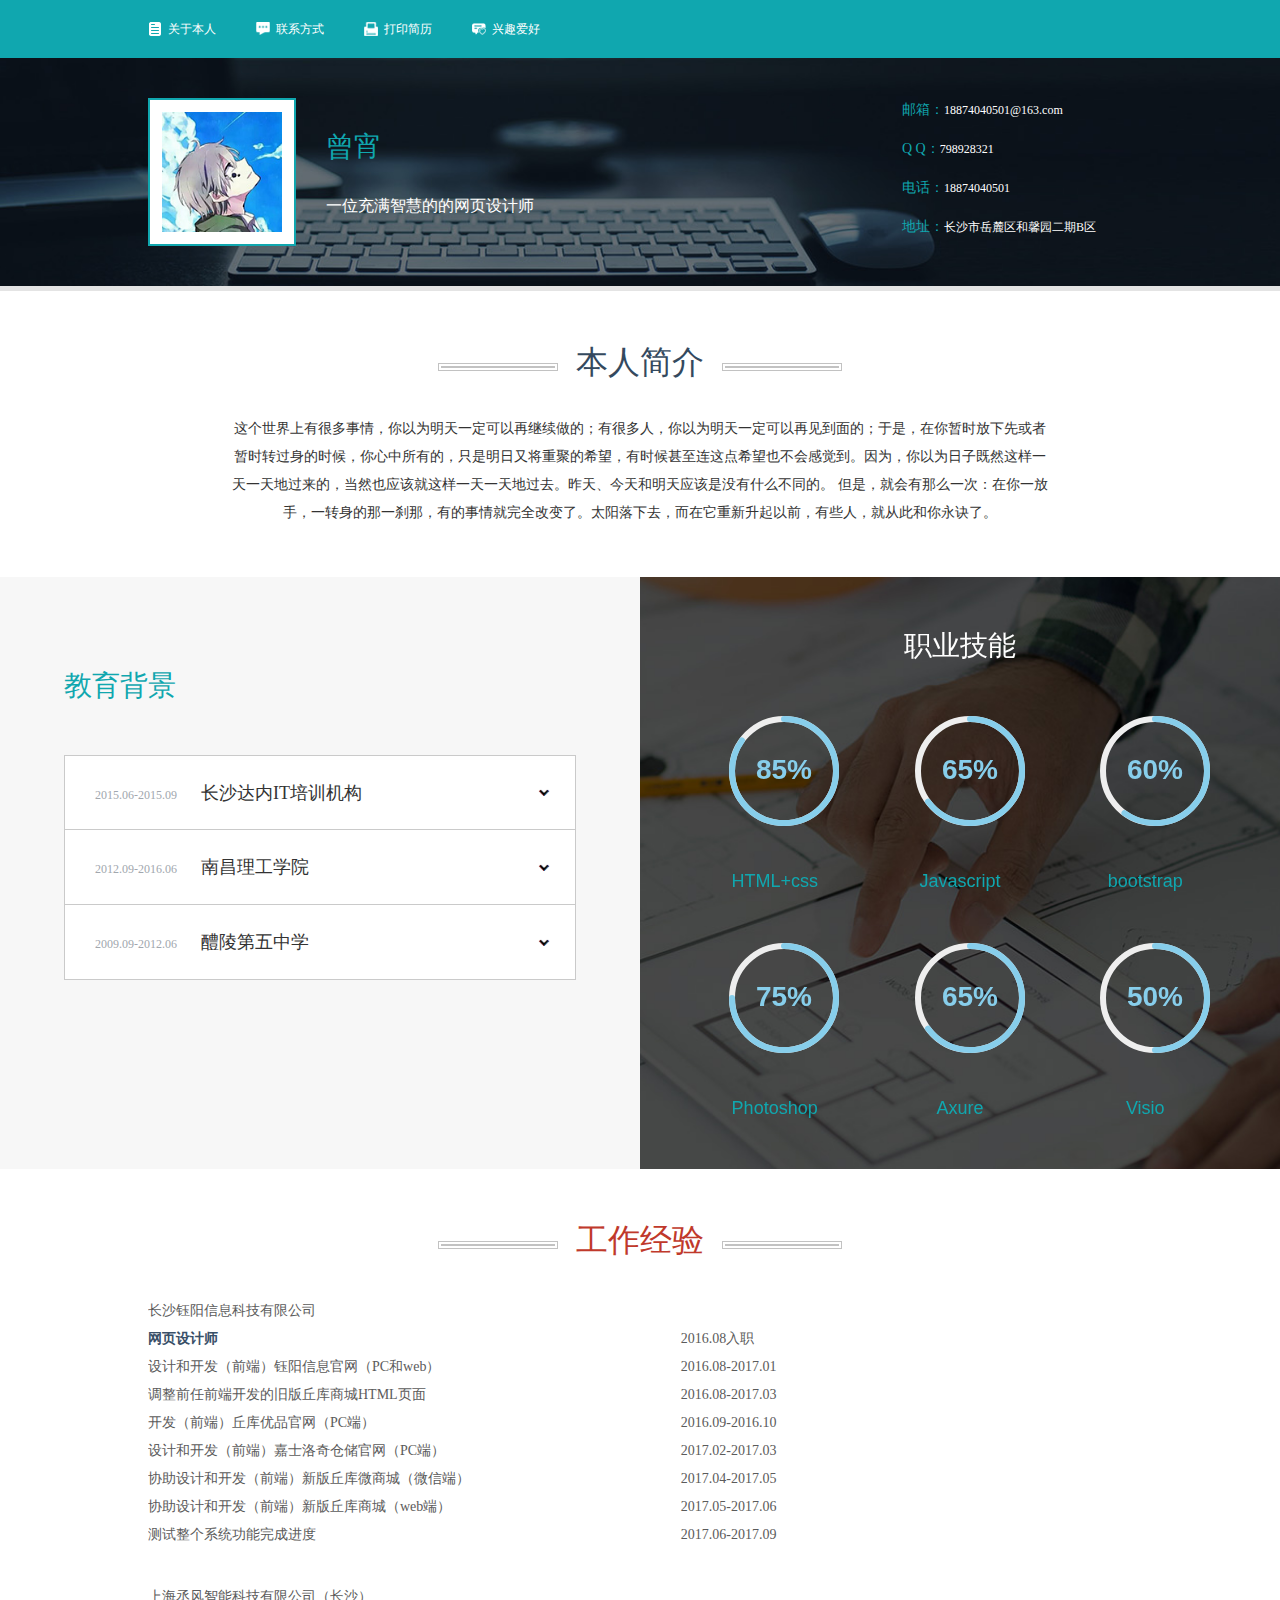
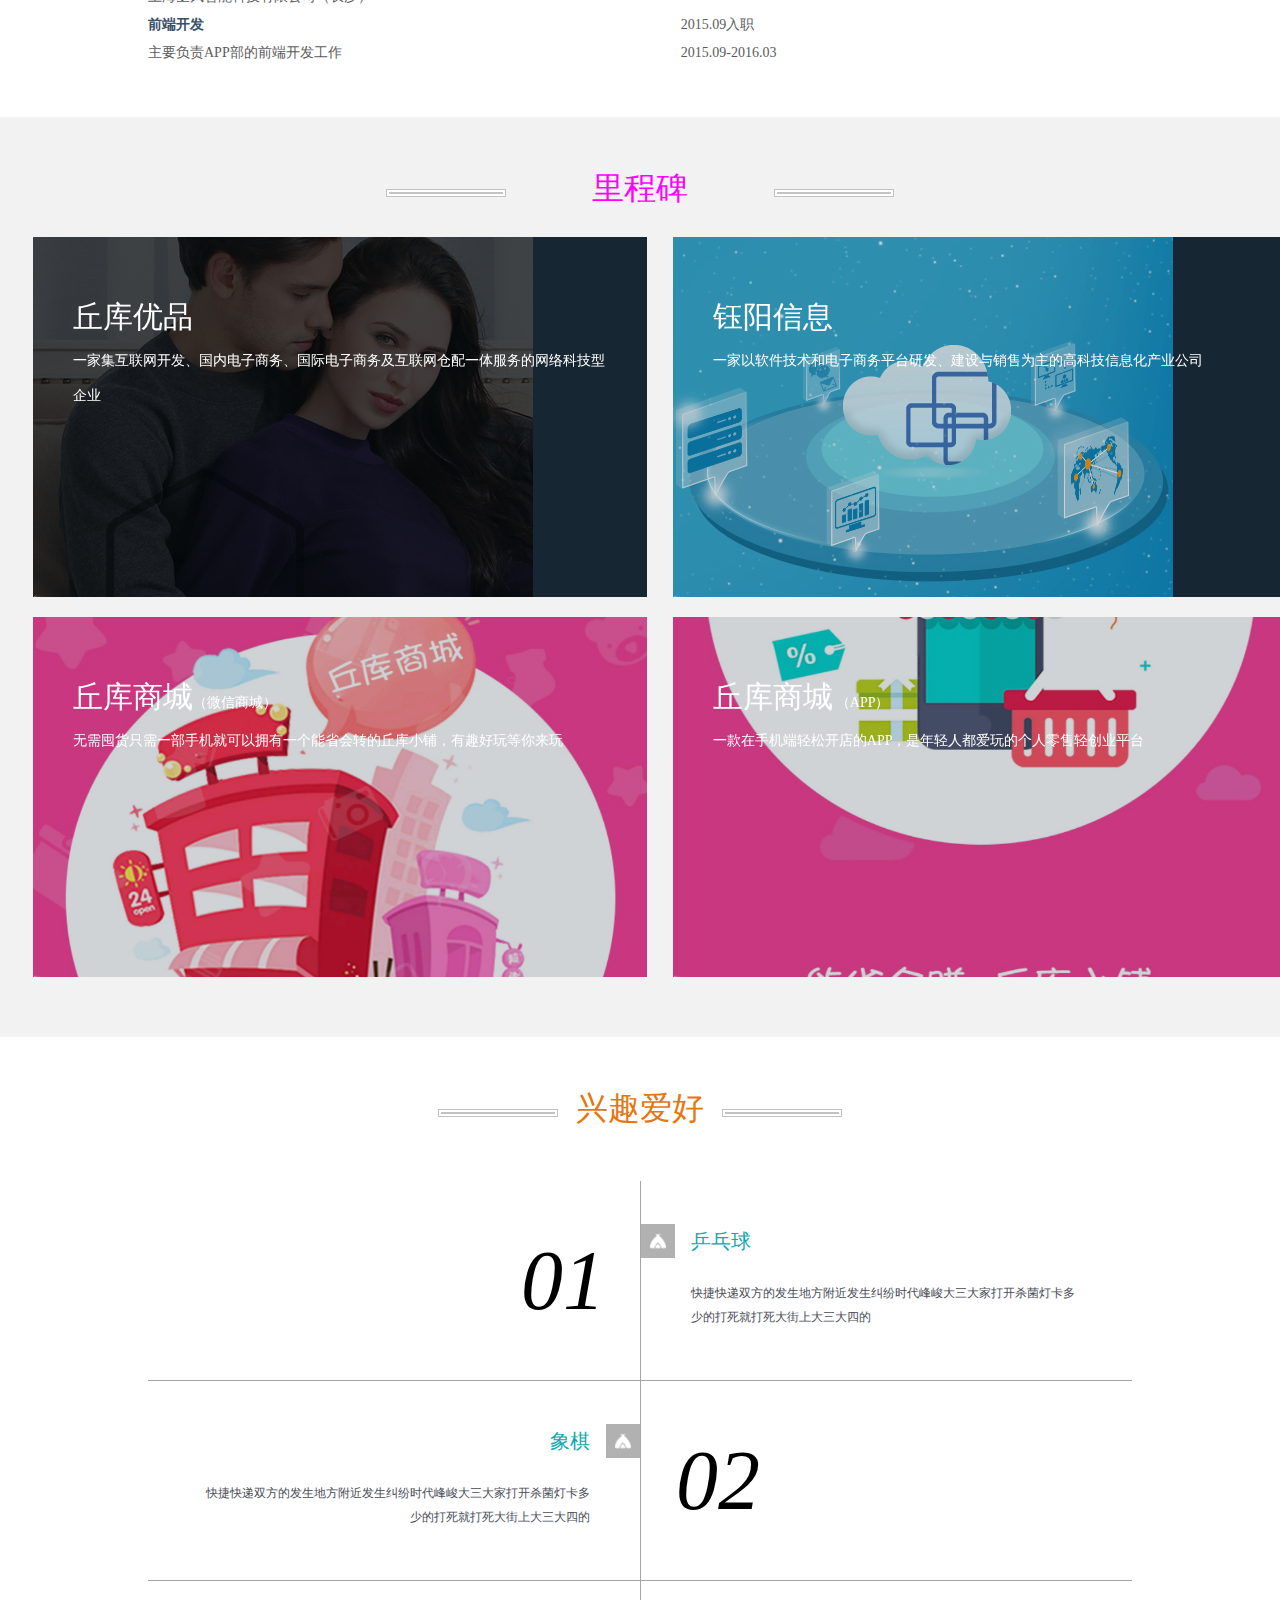
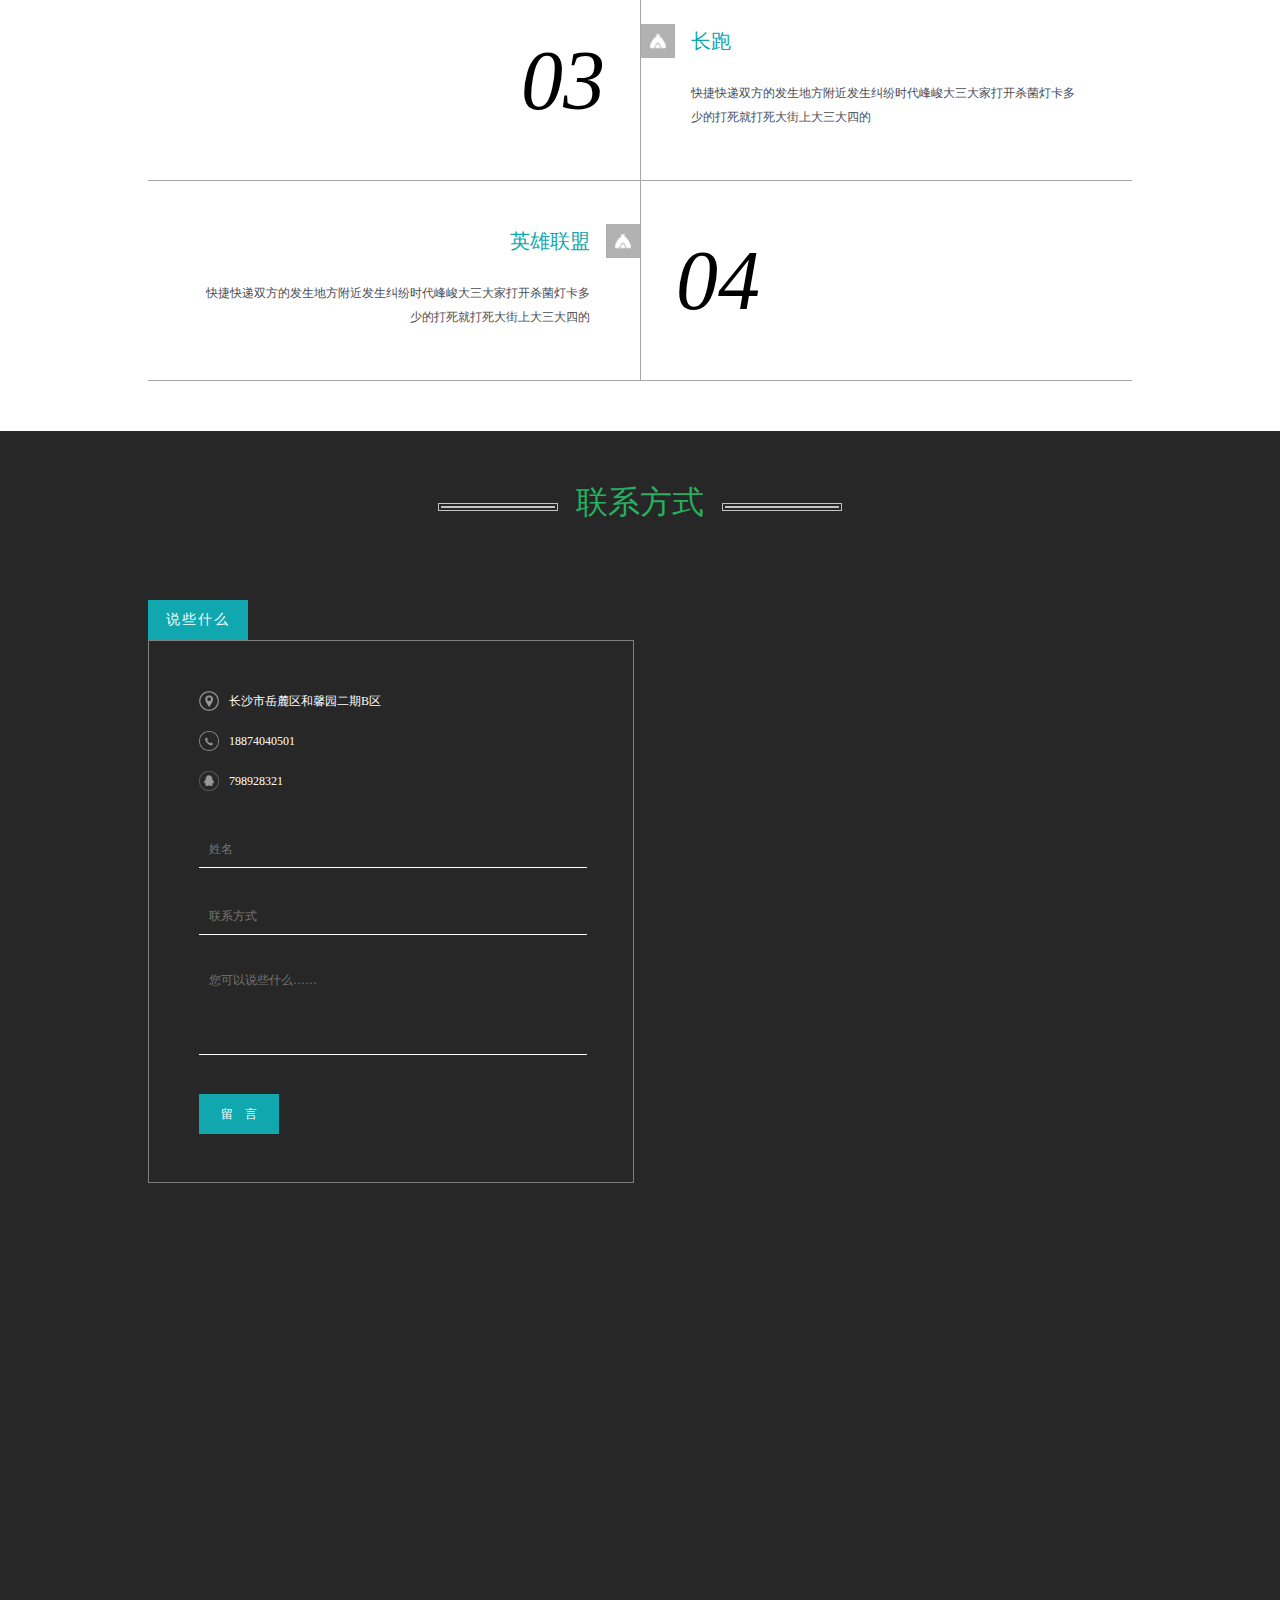
==== 简历/index.html @ 29ff4566 "调整自适应" ====
<!DOCTYPE html>
<html>
<head>
<title>个人简历-曾宵</title>
<!-- for-mobile-apps -->
<meta name="viewport" content="width=device-width, initial-scale=1">
<meta http-equiv="Content-Type" content="text/html; charset=utf-8" />
<link href="css/style.css" rel="stylesheet" type="text/css" media="all" />
<link href="font/iconfont.css" rel="stylesheet" type="text/css" media="all" />
</head>

<body>
<!--顶部开始-->
<div class="index_head">
    <div class="index_headiv">
        <ul>
            <a href="#about_us"><li>关于本人</li></a>
            <a href="#contact"><li>联系方式</li></a>
            <a><li>打印简历</li></a>
            <a href="#favorite"><li>兴趣爱好</li></a>
            <div style="clear:both;"></div>
        </ul>
    </div>
</div>
<div class="index_banner">
    <div class="banner_content">
        <div class="banner_left">
            <img src="images/index_head.jpg">
            <div class="banner_left_name">
                <h6>曾宵</h6>
                <p>一位充满智慧的的网页设计师</p>
            </div>
        </div>
        <div class="banner_right">
            <p>邮箱：<span>18874040501@163.com</span></p>
            <p>Q&nbsp;Q：<span>798928321</span></p>
            <p>电话：<span>18874040501</span></p>
            <p>地址：<span>长沙市岳麓区和馨园二期B区</span></p>
        </div>
        <div style="clear:both;"></div>
        
    </div>
</div>
<!--顶部结束-->

<!--简介开始-->
<div id="about_us" class="about_us">
    <div class="about_us_content">
        <h5 class="head_decorate cl_black">本人简介</h5>
        <p>这个世界上有很多事情，你以为明天一定可以再继续做的；有很多人，你以为明天一定可以再见到面的；于是，在你暂时放下先或者暂时转过身的时候，你心中所有的，只是明日又将重聚的希望，有时候甚至连这点希望也不会感觉到。因为，你以为日子既然这样一天一天地过来的，当然也应该就这样一天一天地过去。昨天、今天和明天应该是没有什么不同的。 但是，就会有那么一次：在你一放手，一转身的那一刹那，有的事情就完全改变了。太阳落下去，而在它重新升起以前，有些人，就从此和你永诀了。</p>
    </div>
</div>
<!--简介结束-->

<!--教育开始-->
<div id="education" class="education">
    <div class="education_content">
        <div class="education_left">
            <h6 class="cl_blue">教育背景</h6>
            <div class="education_left_content">
                <ul>
                    <li>
                        <span class="bg_white">
                            <strong>2015.06-2015.09</strong>
                            <em>长沙达内IT培训机构</em>
                        </span>
                    </li>
                    <li>
                        <span class="bg_white">
                            <strong>2012.09-2016.06</strong>
                            <em>南昌理工学院</em>
                        </span>
                    </li>
                    <li>
                        <span class="bg_white">
                            <strong>2009.09-2012.06</strong>
                            <em>醴陵第五中学</em>
                        </span>
                    </li>
                </ul>
            </div>
        </div>
        <div class="education_right">
            <div class="education_right_content">
                <h6>职业技能</h6>
                <ul>
                    <li>
                        <div class="prg-cont rad-prg" id="skill1"></div>
                        <p>HTML+css</p>
                    </li>
                    <li>
                        <div class="prg-cont rad-prg" id="skill2"></div>
                        <p>Javascript</p>
                    </li>
                    <li>
                        <div class="prg-cont rad-prg" id="skill3"></div>
                        <p>bootstrap</p>
                    </li>
                    <li>
                        <div class="prg-cont rad-prg" id="skill4"></div>
                        <p>Photoshop</p>
                    </li>
                    <li>
                        <div class="prg-cont rad-prg" id="skill5"></div>
                        <p>Axure</p>
                    </li>
                    <li>
                        <div class="prg-cont rad-prg" id="skill6"></div>
                        <p>Visio</p>
                    </li>
                </ul>
            </div>
        </div>
        <div style="clear:both";></div>
    </div>
</div>
<!--教育结束-->

<!--经验开始-->
<div id="experience" class="experience">
    <div class="experience_content">
        <h5 class="head_decorate cl_red">工作经验</h5>
        <div class="firm_experience">
            <h6>长沙钰阳信息科技有限公司</h6>
            <div class="experience_substance">
                <p class="position_style">网页设计师</p>
                <span>2016.08入职</span>
                <p>设计和开发（前端）钰阳信息官网（PC和web）</p>
                <span>2016.08-2017.01</span>
                <p>调整前任前端开发的旧版丘库商城HTML页面</p>
                <span>2016.08-2017.03</span>
                <p>开发（前端）丘库优品官网（PC端）</p>
                <span>2016.09-2016.10</span>
                <p>设计和开发（前端）嘉士洛奇仓储官网（PC端）</p>
                <span>2017.02-2017.03</span>
                <p>协助设计和开发（前端）新版丘库微商城（微信端）</p>
                <span>2017.04-2017.05</span>
                <p>协助设计和开发（前端）新版丘库商城（web端）</p>
                <span>2017.05-2017.06</span>
                <p>测试整个系统功能完成进度</p>
                <span>2017.06-2017.09</span>
            </div>
            <div style="clear:both;"></div>
        </div>
        <div style="clear:both";></div>
        <div class="firm_experience">
            <h6>上海丞风智能科技有限公司（长沙）</h6>
            <div class="experience_substance">
                <p class="position_style">前端开发</p>
                <span>2015.09入职</span>
                <p>主要负责APP部的前端开发工作</p>
                <span>2015.09-2016.03</span>
            </div>
            <div style="clear:both;"></div>
        </div>
    </div>
</div>
<!--经验结束-->

<!--里程碑开始-->
<div id="milestone" class="milestone">
    <div class="milestone_content">
        <h5 class="head_decorate cl_pink">里程碑</h5>
        <!--<ul>
            <li>
                <img src="images/milestone1.png">
                <p>丘库优品</p>
            </li>
            <li>
                <img src="images/milestone2.png">
                <p>钰阳信息</p>
            </li>
            <li>
                <img src="images/milestone3.png">
                <p>丘库微商城</p>
            </li>
            <li>
                <img src="images/milestone4.png">
                <p>丘库商城（APP）</p>
            </li>
            <div style="clear:both;"></div>
        </ul>-->
        <div class="grid">
            <figure class="effect-winston">
                <img src="images/milestone1.jpg" alt="img01"/>
                <figcaption>
                    <h2>丘库优品<br><span>一家集互联网开发、国内电子商务、国际电子商务及互联网仓配一体服务的网络科技型企业</span></h2>
                    <p>
                        <a href="http://www.qiucoo.cn"><i class="iconfonta icon-chakan"></i></a>
                        <a style="color: rgb(0, 0, 0);" class="fav"><i class="iconfonta icon-shoucang-copy"></i></a>
                        <a href="#contact"><i class="iconfonta icon-weibiaoti"></i></a>
                    </p>
                </figcaption>			
            </figure>
            <figure class="effect-winston">
                <img src="images/milestone2.jpg" alt="img02"/>
                <figcaption>
                    <h2>钰阳信息<br><span>一家以软件技术和电子商务平台研发、建设与销售为主的高科技信息化产业公司</span></h2>
                    <p>
                        <a href="http://www.yy-info.com"><i class="iconfonta icon-chakan"></i></a>
                        <a style="color: rgb(0, 0, 0);" class="fav"><i class="iconfonta icon-shoucang-copy"></i></a>
                        <a href="#contact"><i class="iconfonta icon-weibiaoti"></i></a>
                    </p>
                </figcaption>			
            </figure>
            <figure class="effect-winston">
                <img src="images/milestone3.jpg" alt="img03"/>
                <figcaption>
                    <h2>丘库商城<span>（微信商城）</span><br><span>无需囤货只需一部手机就可以拥有一个能省会转的丘库小铺，有趣好玩等你来玩</span></h2>
                    <p>
                        <a><i  id="cover_wsc_btn" class=" iconfonta icon-chakan"></i></a>
                        <a style="color: rgb(0, 0, 0);" class="fav"><i class="iconfonta icon-shoucang-copy"></i></a>
                        <a href="#contact"><i class="iconfonta icon-weibiaoti"></i></a>
                    </p>
                </figcaption>			
            </figure>
            <figure class="effect-winston">
                <img src="images/milestone4.jpg" alt="img04"/>
                <figcaption>
                    <h2>丘库商城 <span>（APP）</span><br><span>一款在手机端轻松开店的app，是年轻人都爱玩的个人零售轻创业平台</span></h2>
                    <p>
                        <a><i id="cover_app_btn" class="iconfonta icon-chakan"></i></a>
                        <a style="color: rgb(0, 0, 0);" class="fav"><i class="iconfonta icon-shoucang-copy"></i></a>
                        <a href="#contact"><i class="iconfonta icon-weibiaoti"></i></a>
                    </p>
                </figcaption>			
            </figure>
        </div>
    </div>
</div>
<!--里程碑结束-->

<!--微信商城开始-->
<div id="cover_wsc" class="cover">
    <div class="cover_content">
        <img class="app_downloadimg" src="images/app_downloadimg.png">
        <div class="app_downloadSlogan">
            <img src="images/app_downloadSlogan.png">
            <img src="images/wsc.png">
        </div>
    </div>
    <div class="close_cover">
        <i class="iconfonte icon-guanbi"></i>
    </div>
</div>
<!--微信商城结束-->

<!--APP开始-->
<div id="cover_app" class="cover">
    <div class="cover_content">
        <img class="app_downloadimg" src="images/app_downloadimg.png">
        <div class="app_downloadSlogan">
            <img src="images/app_downloadSlogan.png">
            <img src="images/APP_download.png">
        </div>
    </div>
    <div class="close_cover">
        <i class="iconfonte icon-guanbi"></i>
    </div>
</div>
<!--APP结束-->

<!--兴趣爱好开始-->
<div id="favorite" class="favorite">
    <div class="favorite_content">
        <h5 class="head_decorate cl_orange">兴趣爱好</h5>
        <ul>
            <li>
                <h6 class="textr">01</h6>
            </li>
            <li>
                <div class="pdl bgl"><span>乒乓球</span></div>
                <p class="mgl">快捷快递双方的发生地方附近发生纠纷时代峰峻大三大家打开杀菌灯卡多少的打死就打死大街上大三大四的</p>
            </li>
            <li>
                <div class="pdr bgr"><span>象棋</span></div>
                <p class="mgr">快捷快递双方的发生地方附近发生纠纷时代峰峻大三大家打开杀菌灯卡多少的打死就打死大街上大三大四的</p>
            </li>
            <li>
                <h6 class="textl">02</h6>
            </li>
            <li>
                <h6 class="textr">03</h6>
            </li>
            <li>
                <div class="pdl bgl"><span>长跑</span></div>
                <p class="mgl">快捷快递双方的发生地方附近发生纠纷时代峰峻大三大家打开杀菌灯卡多少的打死就打死大街上大三大四的</p>
            </li>
            <li>
                <div class="pdr bgr"><span>英雄联盟</span></div>
                <p class="mgr">快捷快递双方的发生地方附近发生纠纷时代峰峻大三大家打开杀菌灯卡多少的打死就打死大街上大三大四的</p>
            </li>
            <li>
                <h6 class="textl">04</h6>
            </li>
            <div style="clear:both;"></div>
        </ul>
    </div>
</div>
<!--兴趣爱好结束-->

<!--联系方式开始-->
<div id="contact" class="contact">
    <div class="contact_content">
        <h5 class="head_decorata cl_green">联系方式</h5>
        <ul>
            <li>
                <span>说些什么</span>
                <div class="contact_frame">
                    <dl>
                        <dd>长沙市岳麓区和馨园二期B区</dd>
                        <dd>18874040501</dd>
                        <dd>798928321</dd>
                    </dl>
                    <input id="name" type="text" placeholder="姓名"/>
                    <input id="contact_way" type="text" placeholder="联系方式"/>
                    <textarea id="say_content" type="text" placeholder="您可以说些什么……" ></textarea>
                    <strong id="departure">留&#12288;言</strong>
                </div>
            </li>
            <li>
                <!--<img src="images/map.jpg">-->
                <iframe width='540' height='583' frameborder='0' scrolling='no' marginheight='0' marginwidth='0' src='http://f.amap.com/5Jrw1_04E3JZh'></iframe>
            </li>
            <div style="clear:both";></div>
        </ul>
    </div>
</div>
<!--联系方式结束-->

<!--未开发开始-->
<div id="sorry">
    <div>
        <img src="images/sorry.png">
        <p>很抱歉，该功能暂未开发</p>
    </div>
</div>
<!--未开发结束-->

<div id="bank_top" class="bank_top">
    <ul>
        <a href="#about_us"><li>Abo</li></a>
        <a href="#education"><li>Edu</li></a>
        <a href="#experience"><li>Exp</li></a>
        <a href="#milestone"><li>Mil</li></a>
        <a href="#favorite"><li>fav</li></a>
        <a href="#contact"><li>Con</li></a>
    </ul>
</div>
<script type="text/javascript" src="js/jquery-1.11.3.min.js"></script>
<script type="text/javascript" src="js/radialIndicator.min.js"></script>
<script type="text/javascript" src="js/jQuery.print.min.js"></script>
<script type="text/javascript" src="js/skill.js"></script>
<script type="text/javascript" src="js/index.js"></script>
</body>
</html>
---- 简历/css/style.css ----
@charset "utf-8";

/* CSS Document */

* {
    margin: 0;
    padding: 0;
    box-sizing: border-box;
    -moz-box-sizing: border-box;
    /* Firefox */
    -webkit-box-sizing: border-box;
    /* Safari */
    -webkit-tap-highlight-color: transparent;
    outline: 0;
}

::-webkit-scrollbar{
	display:none;
	}

a {
    text-decoration: none;
    color: #000;
    outline: none;
}

a:hover {
    text-decoration: none !important
}

li {
    list-style: none
}

img {
    border: none;
}

html,
body,
button {
    font-family: "微软雅黑" !important;
}

.clear {
    zoom: 1;
}

.clear:after {
    content: "";
    display: block;
    clear: both;
}

.fl {
    float: left
}

.fr {
    float: right
}

strong {
    font-weight: normal !important;
}

em {
    font-style: normal
}

i {
    font-style: normal
}

input[type=button],
input[type=submit],
input[type=file],
button {
    cursor: pointer;
    -webkit-appearance: none;
}

input::-ms-close {
    display: none;
}

input:valid+.close {
    display: inline;
}

h1,
h2,
h3,
h4,
h5,
h6 {
    font-weight: normal;
}


/*清除ie的默认选择框样式清除，隐藏下拉箭头*/

select::-ms-expand {
    display: none;
}

.ztsize_a{
    font-size: 12px;
}
.ztsize_b{
    font-size: 14px;
}
.ztsize_c{
    font-size: 16x;
}
.ztsize_d{
    font-size: 18px;
}
.ztsize_e{
    font-size: 20px;
}
.ztsize_f{
    font-size: 22px;
}
.ztsize_g{
    font-size: 24px;
}
.ztsize_h{
    font-size: 26px;
}
.ztsize_i{
    font-size: 28px;
}
.ztsize_j{
    font-size: 30px;
}

.bg_white{
    background-color: #fff !important;
}
/*头部*/

.index_head{
    width: 100%;
    overflow: hidden;
    background-color: #10a7af;
    padding: 20px 0;
    /*position: fixed;
    z-index: 1;*/
}
.index_headiv{
    width: 80%;
    margin: 0 auto;
    min-width: 1024px;
    padding-left: 20px;
    padding-right: 20px;
    overflow: hidden;
}
.topdiv{
    width: 100%;
    height: 58px;
}
.index_head div a li{
    font-size: 12px;
    color: #fff;
    line-height: 18px;
    padding-left: 20px;
    padding-right: 40px;
    float: left;
}
.index_head div a:nth-child(1) >li{
    background:url(../images/index_nav1.png) no-repeat left center;
    background-size: 14px;
}
.index_head div a:nth-child(2) >li{
    background:url(../images/index_nav2.png) no-repeat left center;
    background-size: 14px;
}
.index_head div a:nth-child(3) >li{
    background:url(../images/index_nav3.png) no-repeat left center;
    background-size: 14px;
    cursor:pointer;
}
.index_head div a:nth-child(4) >li{
    background:url(../images/index_nav4.png) no-repeat left center;
    background-size: 14px;
}
.index_banner{
    background: url(../images/index_banner.jpg) no-repeat center;
    background-size: cover;
    -webkit-background-size: cover;
    -o-background-size: cover;
    -ms-background-size: cover;
    -moz-background-size: cover;
}
.index_banner{
    padding: 40px 0;
    border-bottom: 5px solid #E4E4E4;
}
.banner_content{
    width: 80%;
    min-width: 1024px;
    padding-left: 20px;
    padding-right: 20px;
    margin: 0 auto;
}
.banner_left{
    float: left;
}
.banner_left img{
    width: 148px;
    height: 148px;
    border: 2px solid #10A7AF;
    padding: 12px;
    background: #fff;
    float: left;
}
.banner_left_name{
    float: right;
    margin-left: 30px;
}
.banner_left_name h6{
    font-size: 28px;
    color: #10a7af;
    font-family: "新宋体";
    margin-top: 30px;
}
.banner_left_name p{
    font-size: 16px;
    color: #fff;
    font-family: "微软雅黑";
    margin-top: 30px;
}
.banner_right{
    float: right;
}
.banner_right p{
    width: 230px;
    line-height: 24px;
    font-size: 14px;
    color: #10a7af;
    font-family: "微软雅黑";
}
.banner_right p span{
    font-size: 12px;
    color: #fff;
}
.banner_right p:not(:first-child){
    margin-top: 15px;
}
.about_us{
    width: 100%;
    overflow:hidden;
    background-color: #fff;
    padding: 50px 0;
}
.about_us_content{
    width: 80%;
    min-width: 1024px;
    padding-left: 20px;
    padding-right: 20px;
    margin: 0 auto;
}
.head_decorate{
    font-size: 32px;
    color: #10a7af;
    font-family: "新宋体";
    text-align: center;
    position: relative;
}

.head_decorate:before,
.head_decorate:after {
    content: '';
    /*CSS伪类用法*/
    position: absolute;
    /*定位背景横线的位置*/
    top: 51%;
    background: url(../images/head_decorate.png) no-repeat center center;
    /*宽和高做出来的背景横线*/
    width: 120px;
    height: 8px;
}
.head_decorate:before{
    left: 29.5%;
}
.head_decorate:after{
    right: 29.5%;
}

.about_us_content p{
    width: 820px;
    margin: 0 auto;
    text-align: center;
    font-size: 14px;
    line-height: 28px;
    font-family: "微软雅黑";
    color: #333;
    margin-top: 30px;
}


/*education*/
.education{
    width: 100%;
    min-width: 1024px;
    min-height: 570px;
    overflow: hidden;
    background-color: #f7f7f7;
}
.education_content{
    width: 90%;
    min-width: 1280px;
    margin: 0 auto;
}
.education_left{
    width: 640px;
    /*min-width: 512px;*/
    float: left;
}
.education_left h6{
    font-size: 28px;
    color: #10a7af;
    font-family: "新宋体";
    margin-left: 10%;
    margin-top: 90px;
}
.education_left_content{
    width:80%;
    margin: 0 auto;
    margin-top: 50px;
}
.education_left_content li span{
    height: 75px;
    border:1px solid #cacaca;
    display: block;
    background: url(../images/pull_down.png) no-repeat center right 5%;
    background-size: 12px;
}
.education_left_content ul li:not(:first-child) > span{
    border-top: none;
}
.education_left_content li span strong{
    padding-left: 30px;
    font-size: 12px;
    line-height: 75px;
    color: #a1a7ae;
    font-family: "方正兰亭中黑_GBK";
}
.education_left_content li span em{
    padding-left: 20px;
    font-size: 18px;
    line-height: 75px;
    color: #333;
    font-family: "微软雅黑";
}
.education_right{
    width: 640px;
    min-height: 570px;
    float: left;
    background: url(../images/education_right.jpg) no-repeat center;
    background-size: cover;
    -webkit-background-size: cover;
    -o-background-size: cover;
    -ms-background-size: cover;
    -moz-background-size: cover;
}
.education_right_content{
    width: 90%;
    min-width: 410px;
    margin: 0 auto;
    padding: 0 10px;
}
.education_right_content h6{
    font-size: 28px;
    color: #fff;
    font-family: "新宋体";
    text-align: center;
    margin-top: 50px;
    margin-bottom: 50px;
}
.education_right_content li{
    width: 33.33%;
    float: left;
    margin-bottom: 10px;
}
.education_right_content li div{
    width: 50%;
    margin: 0 25%;
}
.education_right_content li div canvas{
    width: 100%;
}
.education_right_content li p{
    font-size: 18px;
    font-family: "Arial";
    color: #10a7af;
    text-align: center;
    margin: 40px 0;
}

/*经验*/
.experience{
    width: 100%;
    overflow:hidden;
    background-color: #fff;
    padding: 50px 0;
}
.experience_content{
    width: 80%;
    min-width: 1024px;
    padding-left: 20px;
    padding-right: 20px;
    margin: 0 auto;
}
.firm_experience{
    width: 100%;
    overflow: hidden;
    margin-top: 34px;
}
.firm_experience h6{
    width: 358px;
    float: left;
    font-size: 14px;
    font-family: "新宋体";
    color: #5b5b5b;
    line-height: 28px;
}
.experience_substance{
    width: 666px;
    float: left;
}
.experience_substance p{
    width: 80%;
    font-size: 14px;
    font-family: "新宋体";
    color: #5b5b5b;
    float: left;
    line-height: 28px;
}
.experience_substance span{
    width: 20%;
    font-size: 14px;
    font-family: "新宋体";
    color: #5b5b5b;
    float: left;
    line-height: 28px;
    display: block;
}
.position_style{
    font-weight: 600;
    color: #395068 !important;
}

/*里程碑*/
.milestone{
    width: 100%;
    overflow:hidden;
    background-color: #f2f2f2;
    padding: 50px 0;
}
.milestone_content{
    width: 90%;
    min-width: 1280px;
    padding-left: 20px;
    padding-right: 20px;
    margin: 0 auto;
}
.milestone_content ul{
    margin-top: 30px;
}
.milestone_content li{
    width: 25%;
    float: left;
}
.milestone_content li img{
    width: 90%;
    display: table;
    margin: 0 auto;
}
.milestone_content li p{
    font-size: 20px;
    color: #10a7af;
    font-family: "新宋体";
    text-align: center;
    line-height: 48px;
    letter-spacing:3px;
}

/*兴趣爱好*/
.favorite{
    width: 100%;
    overflow:hidden;
    background-color: #fff;
    padding: 50px 0;
}
.favorite_content{
    width: 80%;
    min-width: 1024px;
    padding-left: 20px;
    padding-right: 20px;
    margin: 0 auto;
}
.favorite_content ul{
    width: 100%;
    padding-top: 50px;
}
.favorite_content ul li{
    width: 50%;
    height: 200px;
    float: left;
}
.favorite_content ul > li:nth-child(odd){
    border-bottom: 1px solid #a7a6a6;
}
.favorite_content ul > li:nth-child(even){
    border-left: 1px solid #a7a6a6;
    border-bottom: 1px solid #a7a6a6;
}
.favorite_content ul li h6{
    font-size: 84px;
    line-height: 200px;
    font-style: italic;
}
.textr{
    text-align: right;
    padding-right: 35px;
}
.textl{
    text-align: left;
    padding-left: 35px;
}
.pdr{
    padding-right: 50px;
    text-align: right;
}
.pdl{
    padding-left: 50px;
    text-align: left;
}
.mgr{
    margin-right: 50px;
    float: right;
    text-align: right;
}
.mgl{
    margin-left: 50px;
    float: left;
    text-align: left;
}
.bgr{
    background: url(../images/favorite_ico.jpg) no-repeat center right;
}
.bgl{
    background: url(../images/favorite_ico.jpg) no-repeat center left;
}
.favorite_content ul li div{
    width: 100%;
    margin-top: 40px;
    height: 40px;
    font-size: 20px;
    font-family: "新宋体";
    line-height: 40px;
    color: #10a7af;
}
.favorite_content ul li div span{
    background-size: 34px;
}
.favorite_content ul li p{
    width: 80%;
    margin-top: 20px;
    font-size: 12px;
    font-family: "微软雅黑";
    color: #494c57;
    line-height: 24px;
}
/*联系方式*/
.contact{
    width: 100%;
    overflow:hidden;
    background-color: #272727;
    padding: 50px 0;
}
.contact_content{
    width: 80%;
    min-width: 1024px;
    padding-left: 20px;
    padding-right: 20px;
    margin: 0 auto;
}
.head_decorata{
    font-size: 32px;
    color: #10a7af;
    font-family: "新宋体";
    text-align: center;
    position: relative;
}
.head_decorata:before,
.head_decorata:after {
    content: '';
    /*CSS伪类用法*/
    position: absolute;
    /*定位背景横线的位置*/
    top: 51%;
    background: url(../images/head_decorata.png) no-repeat center center;
    /*宽和高做出来的背景横线*/
    width: 120px;
    height: 8px;
}
.head_decorata:before{
    left: 29.5%;
}
.head_decorata:after{
    right: 29.5%;
}
.contact_content ul{
    width: 100%;
    margin-top: 75px;
}
.contact_content ul li{
    width:512px;
    float: left;
}
.contact_content ul li span{
    width: 100px;
    background: #10a7af;
    text-align: center;
    height: 40px;
    line-height: 40px;
    color: #fff;
    font-size: 14px;
    display: block;
    font-family: "Adobe 黑体 Std";
    letter-spacing:2px;
}
.contact_frame{
    border:1px solid #808080;
    width: 95%;
    height: 543px;
}
.contact_frame dl{
    margin-left: 50px;
    margin-top: 40px;
}
.contact_frame dl dd{
    width: 100%;
    font-size: 12px;
    color: #fff;
    font-family: "微软雅黑";
    padding-left: 30px;
    line-height: 40px;
    height: 40px;
}
.contact_frame dl dd:nth-child(1){
    background: url(../images/contact_frameico1.png) no-repeat center left;
    background-size: 20px;
}
.contact_frame dl dd:nth-child(2){
    background: url(../images/contact_frameico2.png) no-repeat center left;
    background-size: 20px;
}
.contact_frame dl dd:nth-child(3){
    background: url(../images/contact_frameico3.png) no-repeat center left;
    background-size: 20px;
}
.contact_frame input{
    width:80%;
    margin-top: 30px;
    margin-left: 50px;
    border-left-width:0px;
    border-top-width:0px;
    border-right-width:0px;
    border-bottom-width:1px;
    border-bottom-color:#fff;
    background-color: transparent;
    padding-left: 10px;
    line-height: 36px;
    font-size: 12px;
    color: #fff;
    font-family: "微软雅黑";
}
.contact_frame textarea{
    width:80%;
    margin-top: 30px;
    margin-left: 50px;
    border-left-width:0px;
    border-top-width:0px;
    border-right-width:0px;
    border-bottom-width:1px;
    border-bottom-color:#fff;
    background-color: transparent;
    padding-left: 10px;
    line-height: 30px;
    height: 90px;
    font-size: 12px;
    color: #fff;
    font-family: "微软雅黑";
    resize: none;
}
.contact_frame strong{
    display: block;
    width: 80px;
    height: 40px;
    line-height: 40px;
    background: #10a7af;
    text-align: center;
    color: #fff;
    font-size: 12px;
    font-family: "微软雅黑";
    margin-left: 50px;
    margin-top: 35px;
    cursor:pointer;
}
.contact_content ul li iframe, .contact_content ul li iframe div{
    min-width: 540px;
    min-height: 583px;
}
.bank_top{
    display: none;
}
#bank_top{
    position: fixed;
    z-index: 1000;
    top: 160px;
    left: 0;
}
#bank_top ul{
    opacity: 0.4;
}
#bank_top ul li{
    font-size: 12px;
    font-family: "Arial";
    color: #fff;
    text-align: center;
    padding: 0 10px;
    line-height: 40px;
}
#bank_top ul a:nth-child(1) >li{
    background: #34495E;
}
#bank_top ul a:nth-child(2) >li{
    background: #2980B9;
}
#bank_top ul a:nth-child(3) >li{
    background: #C0392B;
}
#bank_top ul a:nth-child(4) >li{
    background: #ff00ff;
}
#bank_top ul a:nth-child(5) >li{
    background: #E57711;
}
#bank_top ul a:nth-child(6) >li{
    background: #27AE60;
}
.cl_black{
    color: #34495E;
}
.cl_blue{
    color: #2980B9;
}
.cl_red{
    color: #C0392B;
}
.cl_pink{
    color: #ff00ff;
}
.cl_orange{
    color: #E57711;
}
.cl_green{
    color: #27AE60;
}

/*鼠标滑过图片标题显示效果*/
*, *:after, *:before { -webkit-box-sizing: border-box; box-sizing: border-box; }
.clearfix:before, .clearfix:after { display: table; content: ''; }
.clearfix:after { clear: both; }
.grid {
	position: relative;
	clear: both;
	margin: 0 auto;
	padding: 1em 0 4em;
	width: 1280px;
	list-style: none;
	text-align: center;
}

/* Common style */
.grid figure {
	position: relative;
	float: left;
	overflow: hidden;
	margin: 10px 1%;
	min-width: 320px;
	max-width: 640px;
	max-height: 360px;
	width: 48%;
	height: auto;
	background: #3085a3;
	text-align: center;
	cursor: pointer;
}

.grid figure img {
	position: relative;
	display: block;
	min-height: 100%;
	max-width: 100%;
	opacity: 0.8;
}

.grid figure figcaption {
	padding: 2em;
	color: #fff;
	text-transform: uppercase;
	font-size: 1.25em;
	-webkit-backface-visibility: hidden;
	backface-visibility: hidden;
}

.grid figure figcaption::before,
.grid figure figcaption::after {
	pointer-events: none;
}

.grid figure figcaption,
.grid figure figcaption > a {
	position: absolute;
	top: 0;
	left: 0;
	width: 100%;
	height: 100%;
}

/* Anchor will cover the whole item by default */
/* For some effects it will show as a button */
.grid figure figcaption > a {
	z-index: 1000;
	text-indent: 200%;
	white-space: nowrap;
	font-size: 0;
	opacity: 0;
}

.grid figure h2 {
	word-spacing: -0.15em;
	font-weight: 300;
}

.grid figure h2 span {
    font-weight: 500;
    line-height: 24px;
    font-size: 14px;
}

.grid figure h2,
.grid figure p {
	margin: 0;
}

.grid figure p {
	letter-spacing: 1px;
	font-size: 68.5%;
}

/* Individual effects */

/*-----------------*/
/***** Winston *****/
/*-----------------*/

figure.effect-winston {
	background: #162633;
	text-align: left;
}

figure.effect-winston img {
	-webkit-transition: opacity 0.45s;
	transition: opacity 0.45s;
	-webkit-backface-visibility: hidden;
	backface-visibility: hidden;
}

figure.effect-winston figcaption::before {
	position: absolute;
	top: 0;
	left: 0;
	width: 100%;
	height: 100%;
	background: url(../images/triangle.png) no-repeat center center;
	background-size: 100% 100%;
	content: '';
	-webkit-transition: opacity 0.45s, -webkit-transform 0.45s;
	transition: opacity 0.45s, transform 0.45s;
	-webkit-transform: rotate3d(0,0,1,45deg);
	transform: rotate3d(0,0,1,45deg);
	-webkit-transform-origin: 0 100%;
	transform-origin: 0 100%;
}

figure.effect-winston h2 {
	-webkit-transition: -webkit-transform 0.35s;
	transition: transform 0.35s;
	-webkit-transform: translate3d(0,20px,0);
	transform: translate3d(0,20px,0);
}

figure.effect-winston p {
	position: absolute;
	right: 0;
	bottom: 0;
	padding: 0 1.5em 7% 0;
}

figure.effect-winston a {
	margin: 0 10px;
	
	font-size: 170%;
}

figure.effect-winston a:hover,
figure.effect-winston a:focus {
	color: #cc6055;
}

figure.effect-winston p a i {
	opacity: 0;
	-webkit-transition: opacity 0.35s, -webkit-transform 0.35s;
	transition: opacity 0.35s, transform 0.35s;
	-webkit-transform: translate3d(0,50px,0);
	transform: translate3d(0,50px,0);
}

figure.effect-winston:hover img {
	opacity: 0.6;
}

figure.effect-winston:hover h2 {
	-webkit-transform: translate3d(0,0,0);
	transform: translate3d(0,0,0);
}

figure.effect-winston:hover figcaption::before {
	opacity: 0.7;
	-webkit-transform: rotate3d(0,0,1,20deg);
	transform: rotate3d(0,0,1,20deg);
}

figure.effect-winston:hover p i {
	opacity: 1;
	-webkit-transform: translate3d(0,0,0);
	transform: translate3d(0,0,0);
}

figure.effect-winston:hover p a:nth-child(3) i {
	-webkit-transition-delay: 0.05s;
	transition-delay: 0.05s;
}

figure.effect-winston:hover p a:nth-child(2) i {
	-webkit-transition-delay: 0.1s;
	transition-delay: 0.1s;
}

figure.effect-winston:hover p a:first-child i {
	-webkit-transition-delay: 0.15s;
	transition-delay: 0.15s;
}
/*鼠标滑过图片标题显示效果*/

/*遮盖层*/
.cover{
    width: 100%;
    height: 100%;
    position: fixed;
    left: 0;
    top: 0;
    background-color:#000;
    background: rgba(0, 0, 0, 0.8);
    z-index: 1001;
    display: none;
}
.cover_content{
    width: 80%;
    min-width: 1024px;
    padding-left: 100px;
    padding-right: 100px;
    margin: 0 auto;
}
.app_downloadimg{
    width: 250px;
    float: left;
    margin:10% 81px; 
}
.app_downloadSlogan{
    width: 400px;
    float: left;
    margin:10% 6px; 
}
.app_downloadSlogan img:first-child{
    width: 320px;
    display: table;
    margin: 40px auto;
}
.app_downloadSlogan img:last-child{
    width: 200px;
    display: table;
    margin: 60px auto;
}
.close_cover{
    position: absolute;
    right: 0;
    top: 0;
    width: 64px;
    height: 64px;
    color: #fff;
}

/*抱歉*/
#sorry{
    text-align: center;
    width: 100%;
    position: fixed;
    top: 30%;
    overflow: hidden;
    z-index: 150;
    display: none;
}
#sorry div{
    width: 120px;
    margin: 0 auto;
    border-radius: 0.2rem;
    overflow: hidden;
    background-color:#000;
    background: rgba(0, 0, 0, 0.8);
    
}
#sorry div img{
    width: 45%;
    margin: 0 auto;
    margin-top: 10px;
    margin-bottom: 5px;
}
#sorry div p{
    font-size: 14px;
    text-align: center;
    color: #fff;
    margin: 0 5px 5px 5px;
}
---- 简历/font/iconfont.css ----
@font-face {font-family: "iconfont";
  src: url('iconfont.eot?t=1510229273618'); /* IE9*/
  src: url('iconfont.eot?t=1510229273618#iefix') format('embedded-opentype'), /* IE6-IE8 */
  url('[data-uri]') format('woff'),
  url('iconfont.ttf?t=1510229273618') format('truetype'), /* chrome, firefox, opera, Safari, Android, iOS 4.2+*/
  url('iconfont.svg?t=1510229273618#iconfont') format('svg'); /* iOS 4.1- */
}

.iconfont {
  font-family:"iconfont" !important;
  font-size:16px;
  font-style:normal;
  -webkit-font-smoothing: antialiased;
  -moz-osx-font-smoothing: grayscale;
}
.iconfonta {
  font-family:"iconfont" !important;
  font-size:22px;
  font-style:normal;
  -webkit-font-smoothing: antialiased;
  -moz-osx-font-smoothing: grayscale;
}
.iconfonte {
  font-family:"iconfont" !important;
  font-size:64px;
  font-style:normal;
  -webkit-font-smoothing: antialiased;
  -moz-osx-font-smoothing: grayscale;
}
.icon-dayin:before { content: "\e629"; }

.icon-chakan1:before { content: "\e62a"; }

.icon-yiwen3:before { content: "\e736"; }

.icon-guanbi1:before { content: "\e61b"; }

.icon-QQ:before { content: "\e6bf"; }

.icon-xingqu:before { content: "\e600"; }

.icon-dianhua:before { content: "\e601"; }

.icon-dizhi:before { content: "\e644"; }

.icon-weibiaoti:before { content: "\e61e"; }

.icon-shoucang-copy:before { content: "\e603"; }

.icon-contact:before { content: "\e602"; }

.icon-jianjie:before { content: "\e706"; }

.icon-fabulous:before { content: "\e605"; }

.icon-chakan:before { content: "\e679"; }

.icon-guanbi2:before { content: "\e62b"; }

.icon-icon-:before { content: "\e646"; }

.icon-guanbi:before { content: "\e676"; }
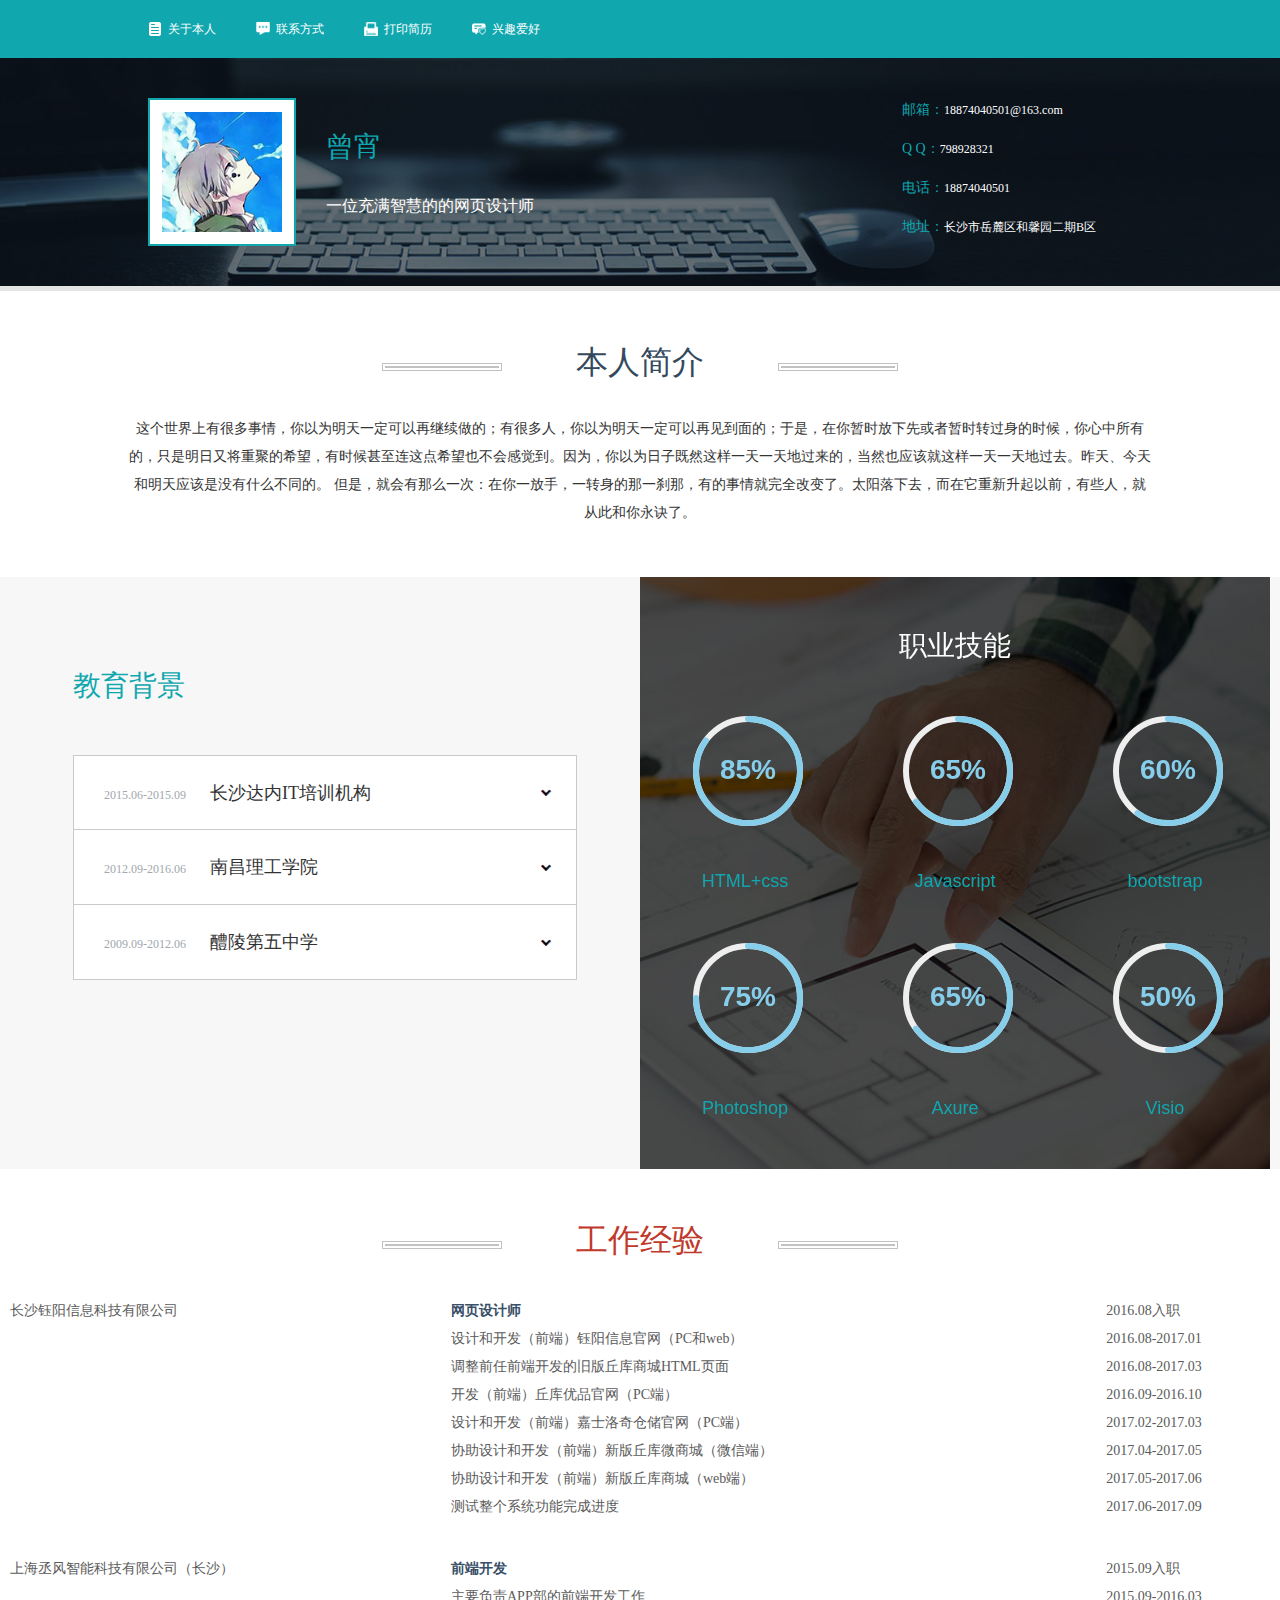
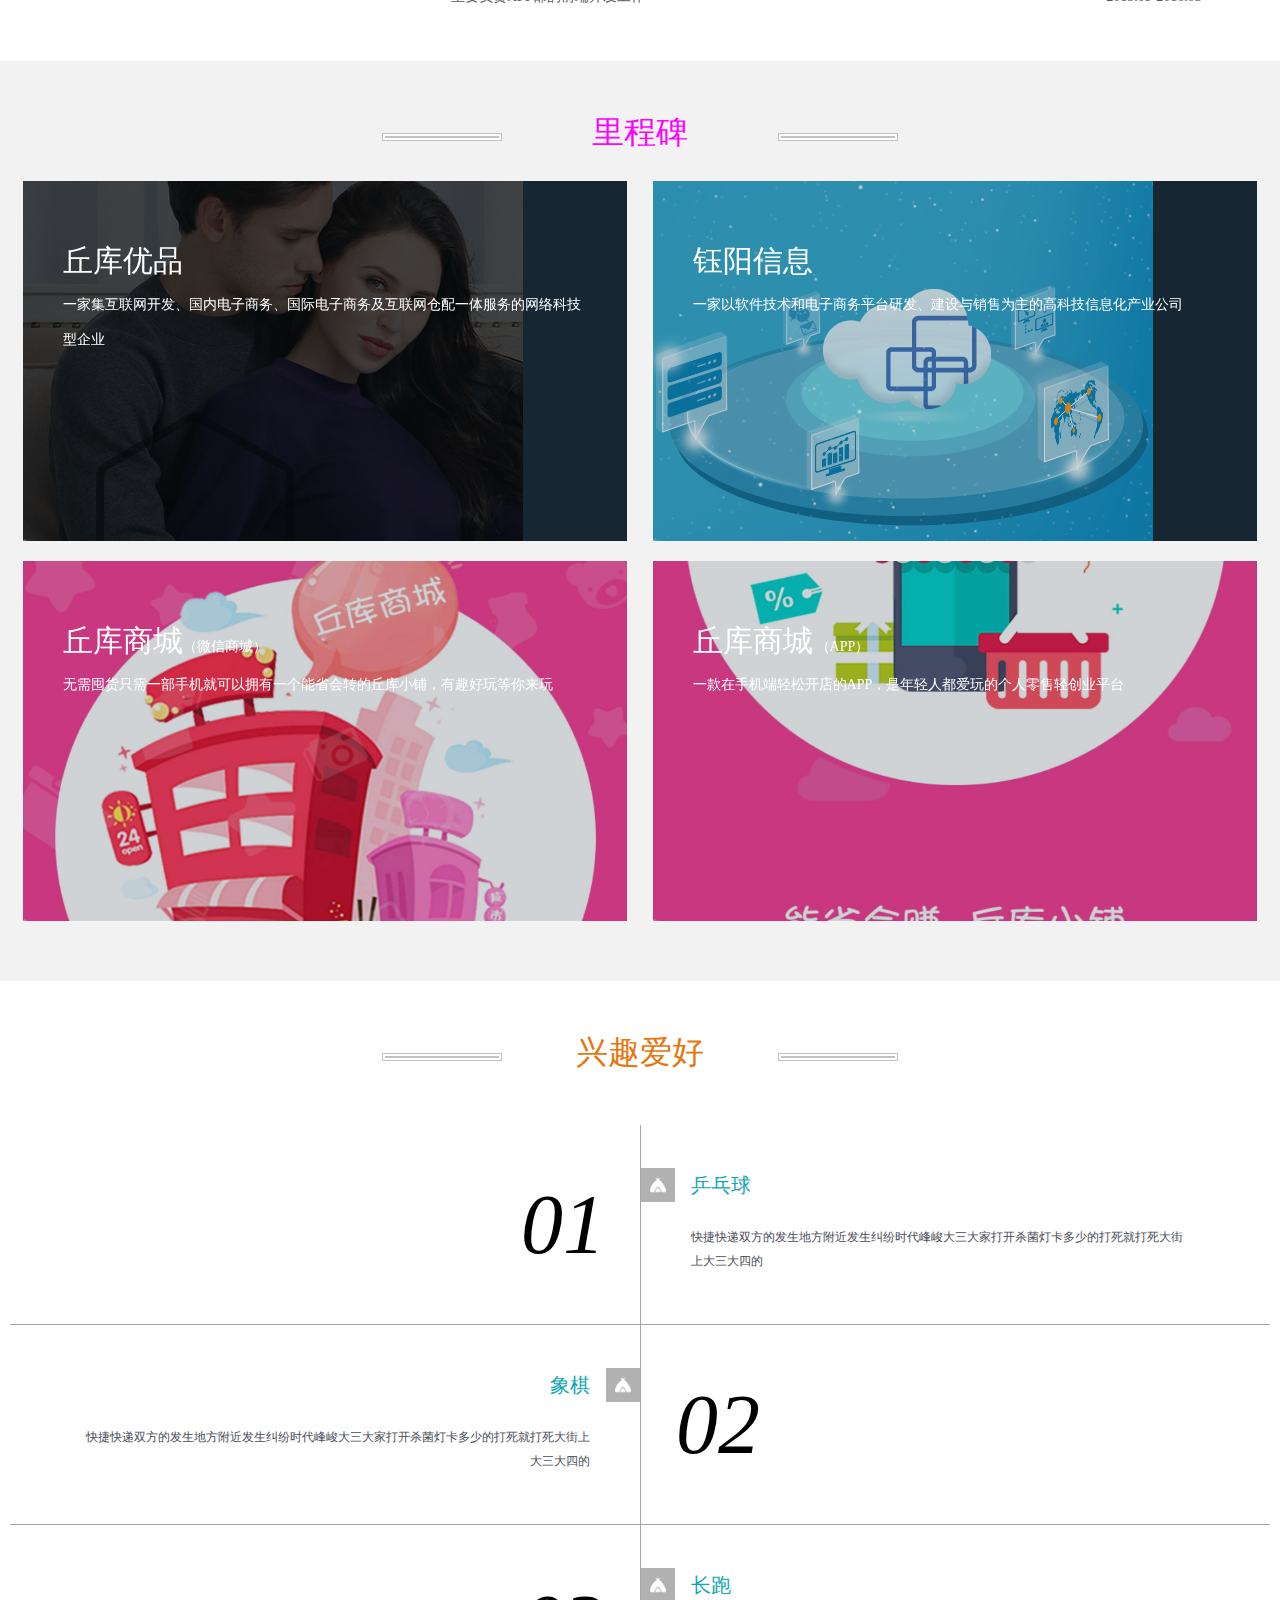
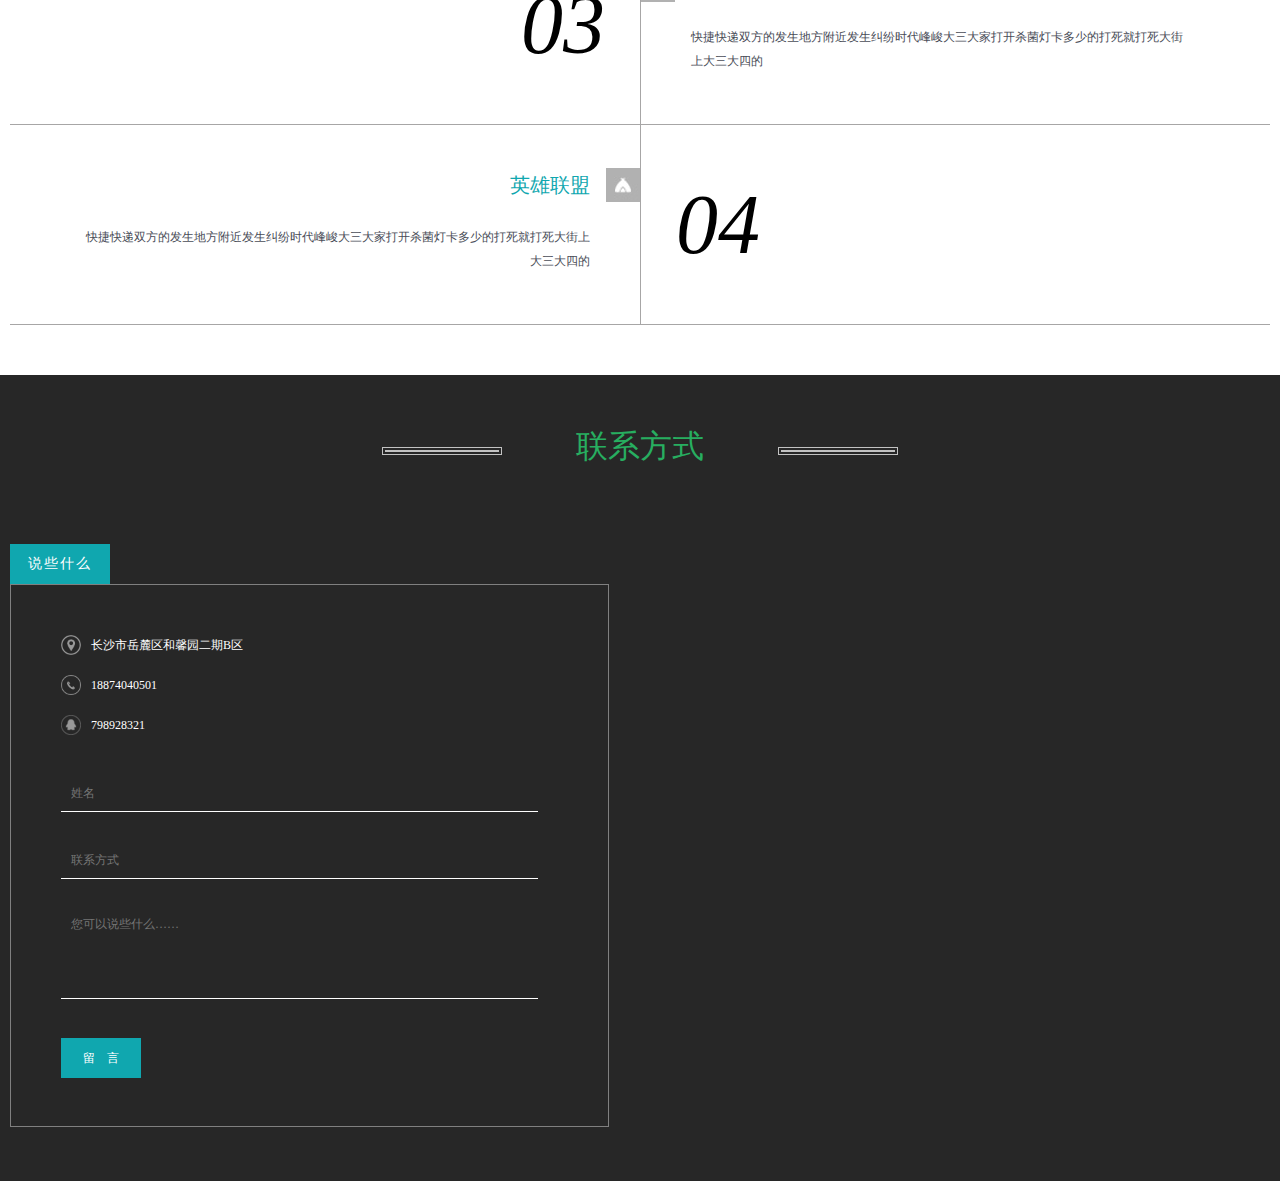
==== commit d1d5d219: "调整自适应" ====
--- a/简历/index.html
+++ b/简历/index.html
@@ -108,6 +108,7 @@
                         <div class="prg-cont rad-prg" id="skill6"></div>
                         <p>Visio</p>
                     </li>
+                    <div style="clear:both;"></div>
                 </ul>
             </div>
         </div>
@@ -320,8 +321,7 @@
             </li>
             <li>
                 <!--<img src="images/map.jpg">-->
-                <iframe width='540' height='583' frameborder='0' scrolling='no' marginheight='0' marginwidth='0' src='http://f.amap.com/5Jrw1_04E3JZh'></iframe>
-            </li>
+                <iframe width='630' height='583' frameborder='0' scrolling='no' marginheight='0' marginwidth='0' src='http://f.amap.com/4GUTY_0543KRK'></iframe>            </li>
             <div style="clear:both";></div>
         </ul>
     </div>
--- a/简历/css/style.css
+++ b/简历/css/style.css
@@ -151,7 +151,7 @@
 .index_headiv{
     width: 80%;
     margin: 0 auto;
-    min-width: 1024px;
+    max-width: 1024px;
     padding-left: 20px;
     padding-right: 20px;
     overflow: hidden;
@@ -199,7 +199,7 @@
 }
 .banner_content{
     width: 80%;
-    min-width: 1024px;
+    max-width: 1024px;
     padding-left: 20px;
     padding-right: 20px;
     margin: 0 auto;
@@ -255,10 +255,9 @@
     padding: 50px 0;
 }
 .about_us_content{
-    width: 80%;
-    min-width: 1024px;
-    padding-left: 20px;
-    padding-right: 20px;
+    width: 66.6%;
+    min-width: 1280px;
+    padding: 0 10px;
     margin: 0 auto;
 }
 .head_decorate{
@@ -289,7 +288,7 @@
 }
 
 .about_us_content p{
-    width: 820px;
+    width: 1024px;
     margin: 0 auto;
     text-align: center;
     font-size: 14px;
@@ -303,19 +302,18 @@
 /*education*/
 .education{
     width: 100%;
-    min-width: 1024px;
     min-height: 570px;
     overflow: hidden;
     background-color: #f7f7f7;
 }
 .education_content{
-    width: 90%;
+    width: 66.6%;
     min-width: 1280px;
+    padding: 0 10px;
     margin: 0 auto;
 }
 .education_left{
-    width: 640px;
-    /*min-width: 512px;*/
+    width: 630px;
     float: left;
 }
 .education_left h6{
@@ -355,7 +353,7 @@
     font-family: "微软雅黑";
 }
 .education_right{
-    width: 640px;
+    width: 630px;
     min-height: 570px;
     float: left;
     background: url(../images/education_right.jpg) no-repeat center;
@@ -366,10 +364,7 @@
     -moz-background-size: cover;
 }
 .education_right_content{
-    width: 90%;
-    min-width: 410px;
-    margin: 0 auto;
-    padding: 0 10px;
+    width: 630px;
 }
 .education_right_content h6{
     font-size: 28px;
@@ -407,10 +402,9 @@
     padding: 50px 0;
 }
 .experience_content{
-    width: 80%;
-    min-width: 1024px;
-    padding-left: 20px;
-    padding-right: 20px;
+    width: 66.6%;
+    min-width: 1280px;
+    padding: 0 10px;
     margin: 0 auto;
 }
 .firm_experience{
@@ -419,7 +413,7 @@
     margin-top: 34px;
 }
 .firm_experience h6{
-    width: 358px;
+    width: 441px;
     float: left;
     font-size: 14px;
     font-family: "新宋体";
@@ -427,7 +421,7 @@
     line-height: 28px;
 }
 .experience_substance{
-    width: 666px;
+    width: 819px;
     float: left;
 }
 .experience_substance p{
@@ -460,10 +454,9 @@
     padding: 50px 0;
 }
 .milestone_content{
-    width: 90%;
+    width: 66.6%;
     min-width: 1280px;
-    padding-left: 20px;
-    padding-right: 20px;
+    padding: 0 10px;
     margin: 0 auto;
 }
 .milestone_content ul{
@@ -495,14 +488,13 @@
     padding: 50px 0;
 }
 .favorite_content{
-    width: 80%;
-    min-width: 1024px;
-    padding-left: 20px;
-    padding-right: 20px;
+    width:66.6%;
+    min-width: 1280px;
+    padding: 0 10px;
     margin: 0 auto;
 }
 .favorite_content ul{
-    width: 100%;
+    width: 1260px;
     padding-top: 50px;
 }
 .favorite_content ul li{
@@ -582,10 +574,9 @@
     padding: 50px 0;
 }
 .contact_content{
-    width: 80%;
-    min-width: 1024px;
-    padding-left: 20px;
-    padding-right: 20px;
+    width: 66.6%;
+    min-width: 1280px;
+    padding: 0 10px;
     margin: 0 auto;
 }
 .head_decorata{
@@ -618,7 +609,7 @@
     margin-top: 75px;
 }
 .contact_content ul li{
-    width:512px;
+    width:630px;
     float: left;
 }
 .contact_content ul li span{
@@ -712,7 +703,7 @@
     cursor:pointer;
 }
 .contact_content ul li iframe, .contact_content ul li iframe div{
-    min-width: 540px;
+    min-width: 630px;
     min-height: 583px;
 }
 .bank_top{
@@ -781,7 +772,7 @@
 	clear: both;
 	margin: 0 auto;
 	padding: 1em 0 4em;
-	width: 1280px;
+	width: 1260px;
 	list-style: none;
 	text-align: center;
 }
@@ -793,7 +784,7 @@
 	overflow: hidden;
 	margin: 10px 1%;
 	min-width: 320px;
-	max-width: 640px;
+	max-width: 630px;
 	max-height: 360px;
 	width: 48%;
 	height: auto;
@@ -983,7 +974,7 @@
 }
 .cover_content{
     width: 80%;
-    min-width: 1024px;
+    max-width: 1024px;
     padding-left: 100px;
     padding-right: 100px;
     margin: 0 auto;
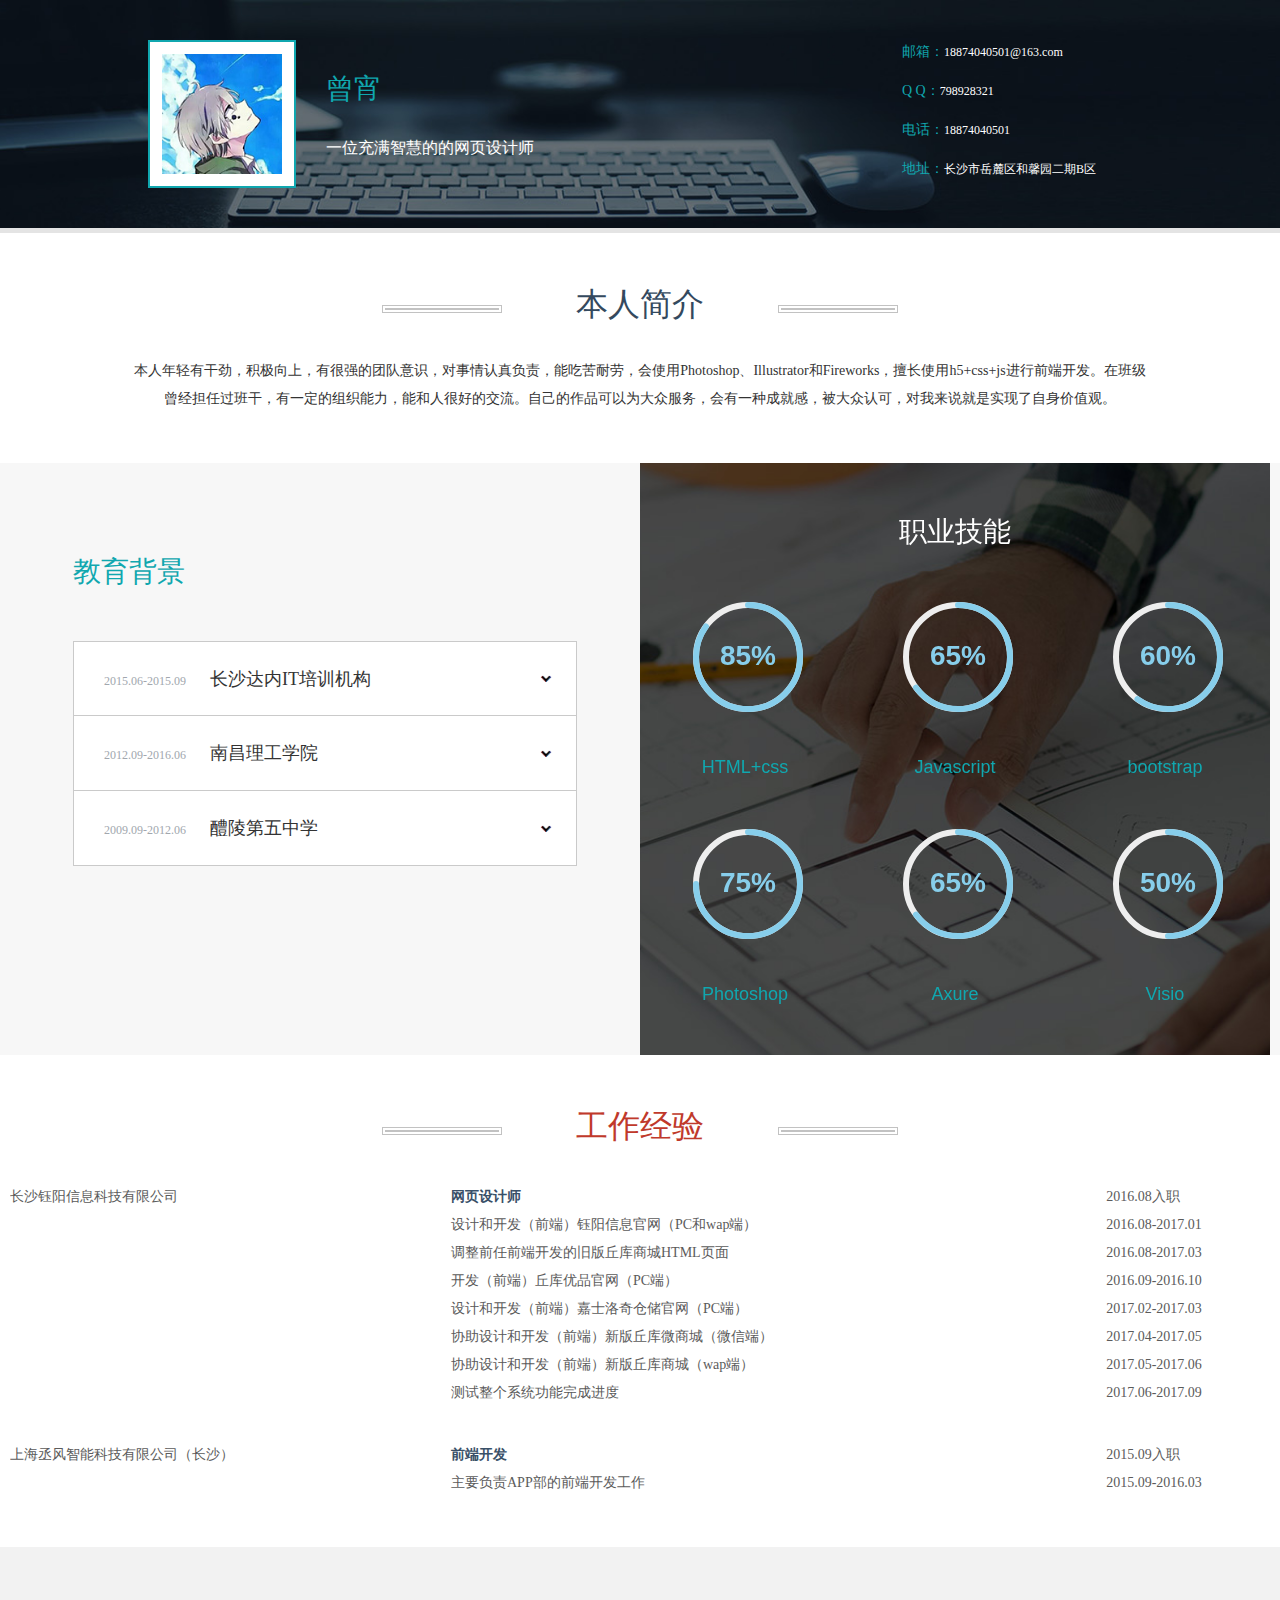
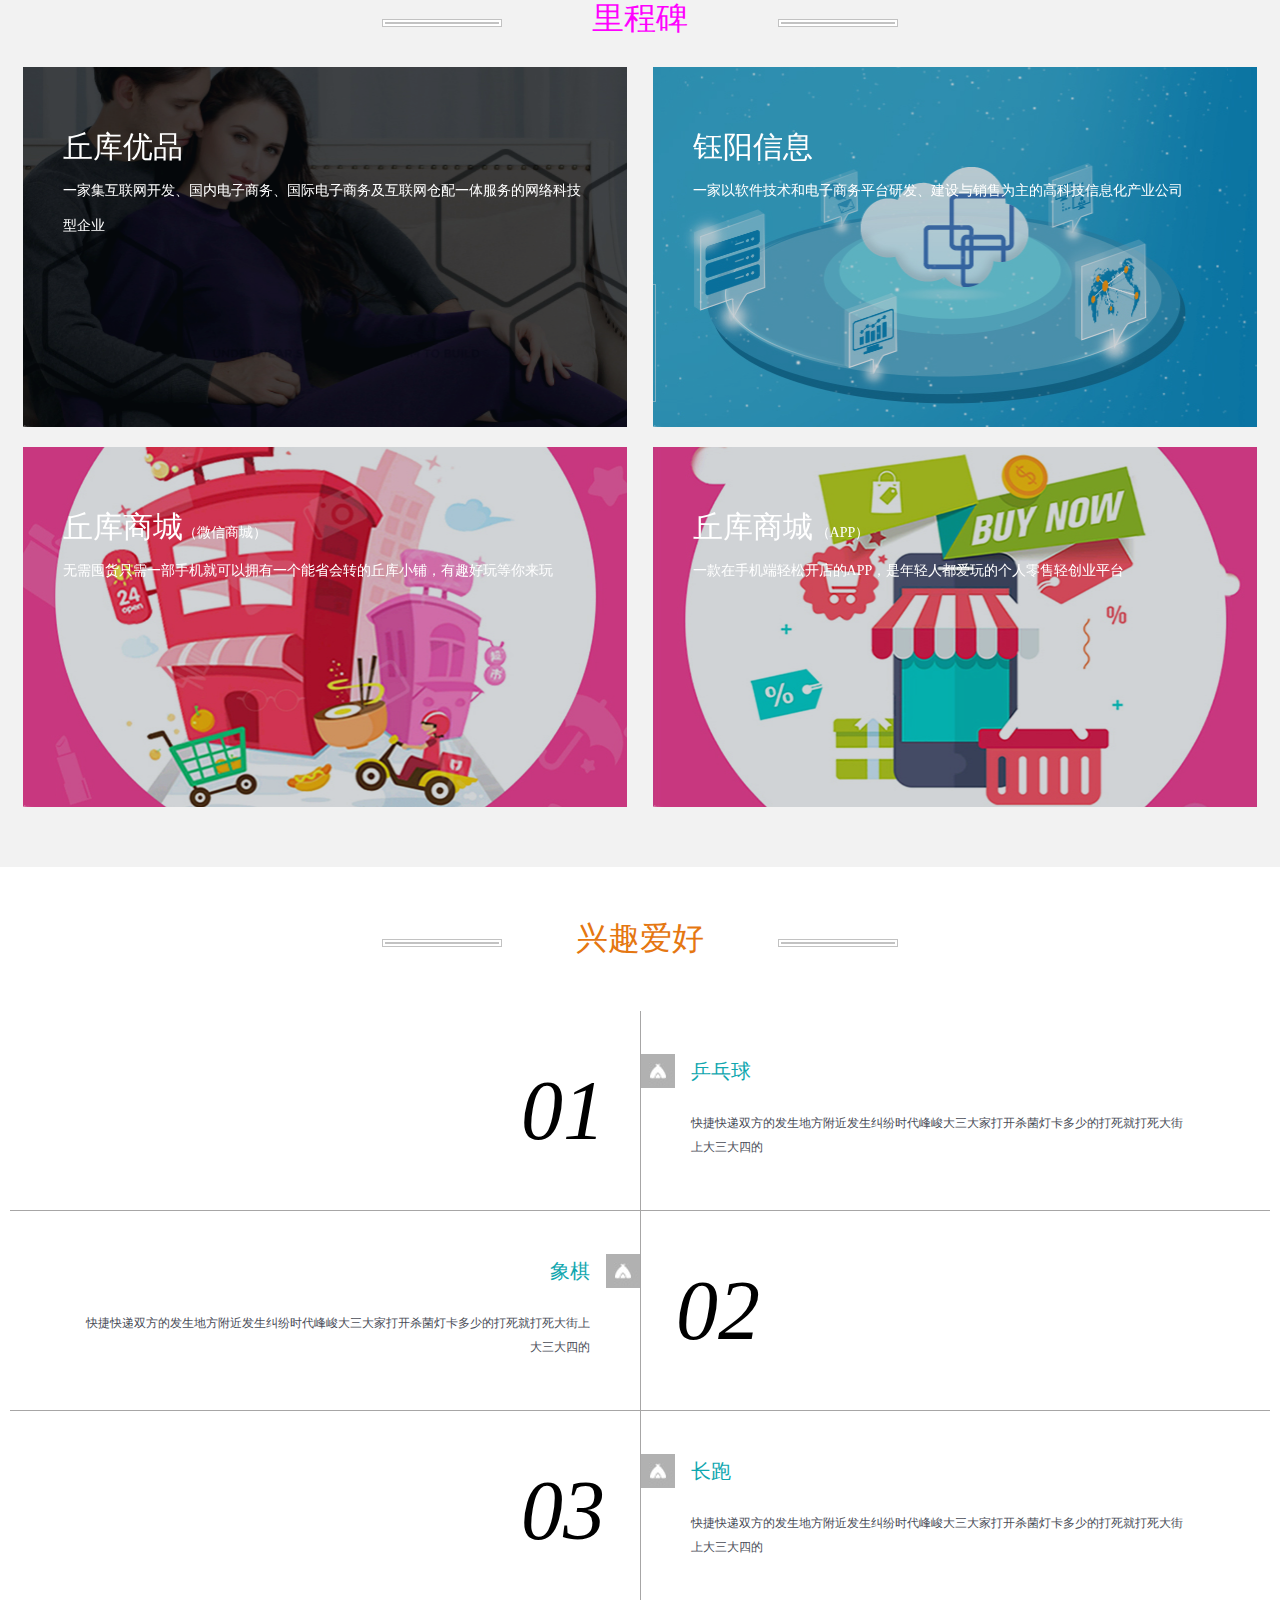
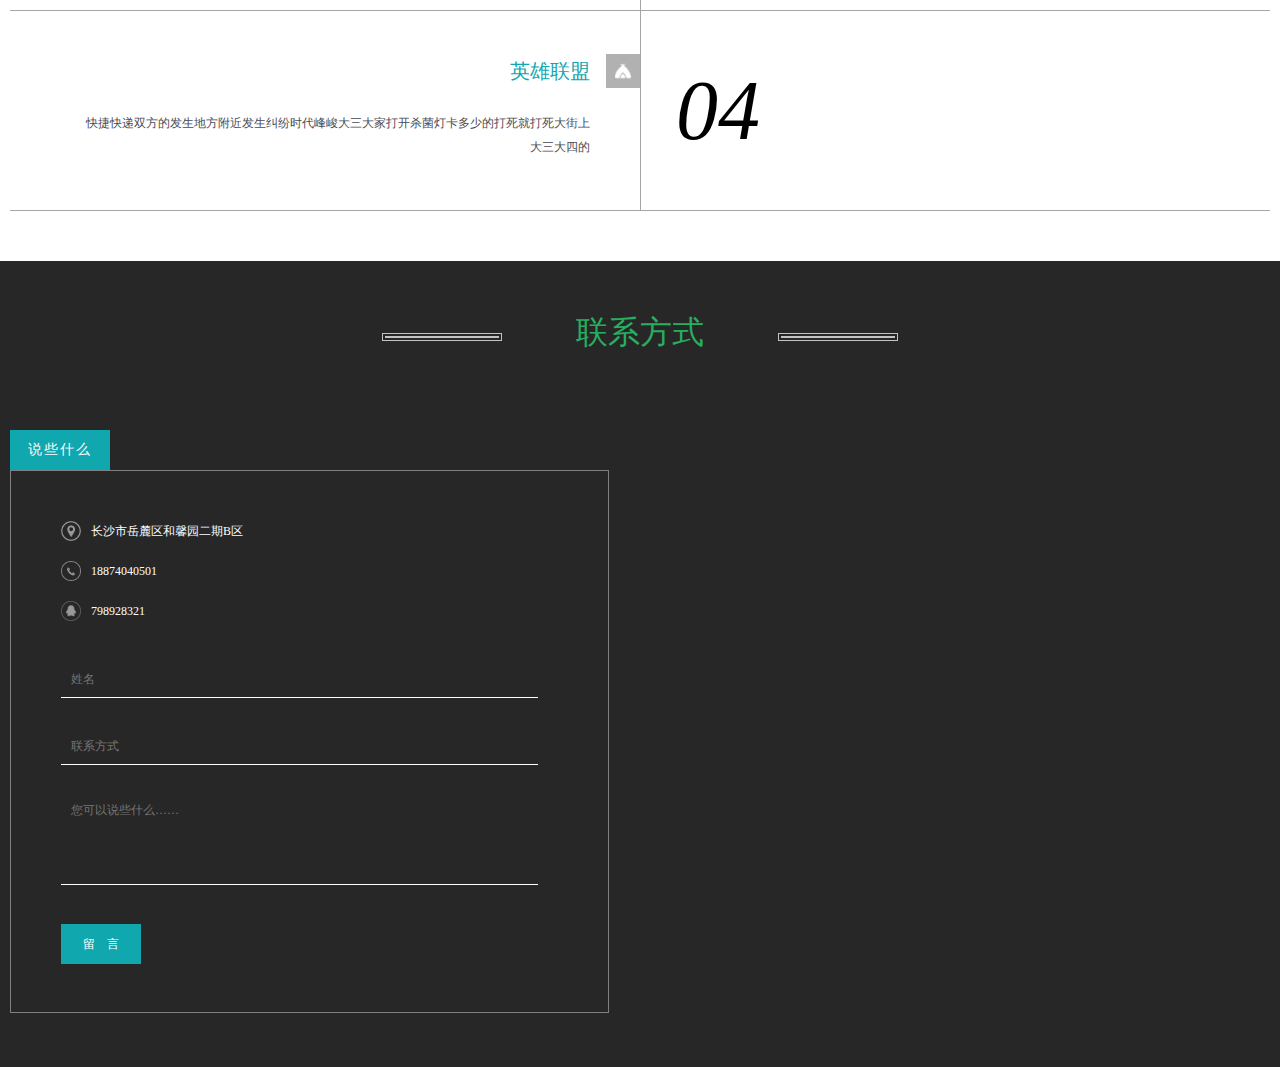
==== commit e73c4e63: "Add files via upload" ====
--- a/简历/index.html
+++ b/简历/index.html
@@ -47,7 +47,7 @@
 <div id="about_us" class="about_us">
     <div class="about_us_content">
         <h5 class="head_decorate cl_black">本人简介</h5>
-        <p>这个世界上有很多事情，你以为明天一定可以再继续做的；有很多人，你以为明天一定可以再见到面的；于是，在你暂时放下先或者暂时转过身的时候，你心中所有的，只是明日又将重聚的希望，有时候甚至连这点希望也不会感觉到。因为，你以为日子既然这样一天一天地过来的，当然也应该就这样一天一天地过去。昨天、今天和明天应该是没有什么不同的。 但是，就会有那么一次：在你一放手，一转身的那一刹那，有的事情就完全改变了。太阳落下去，而在它重新升起以前，有些人，就从此和你永诀了。</p>
+        <p>本人年轻有干劲，积极向上，有很强的团队意识，对事情认真负责，能吃苦耐劳，会使用Photoshop、Illustrator和Fireworks，擅长使用h5+css+js进行前端开发。在班级曾经担任过班干，有一定的组织能力，能和人很好的交流。自己的作品可以为大众服务，会有一种成就感，被大众认可，对我来说就是实现了自身价值观。</p>
     </div>
 </div>
 <!--简介结束-->
@@ -126,7 +126,7 @@
             <div class="experience_substance">
                 <p class="position_style">网页设计师</p>
                 <span>2016.08入职</span>
-                <p>设计和开发（前端）钰阳信息官网（PC和web）</p>
+                <p>设计和开发（前端）钰阳信息官网（PC和wap端）</p>
                 <span>2016.08-2017.01</span>
                 <p>调整前任前端开发的旧版丘库商城HTML页面</p>
                 <span>2016.08-2017.03</span>
@@ -136,7 +136,7 @@
                 <span>2017.02-2017.03</span>
                 <p>协助设计和开发（前端）新版丘库微商城（微信端）</p>
                 <span>2017.04-2017.05</span>
-                <p>协助设计和开发（前端）新版丘库商城（web端）</p>
+                <p>协助设计和开发（前端）新版丘库商城（wap端）</p>
                 <span>2017.05-2017.06</span>
                 <p>测试整个系统功能完成进度</p>
                 <span>2017.06-2017.09</span>
--- a/简历/css/style.css
+++ b/简历/css/style.css
@@ -145,6 +145,7 @@
     overflow: hidden;
     background-color: #10a7af;
     padding: 20px 0;
+    display: none;
     /*position: fixed;
     z-index: 1;*/
 }
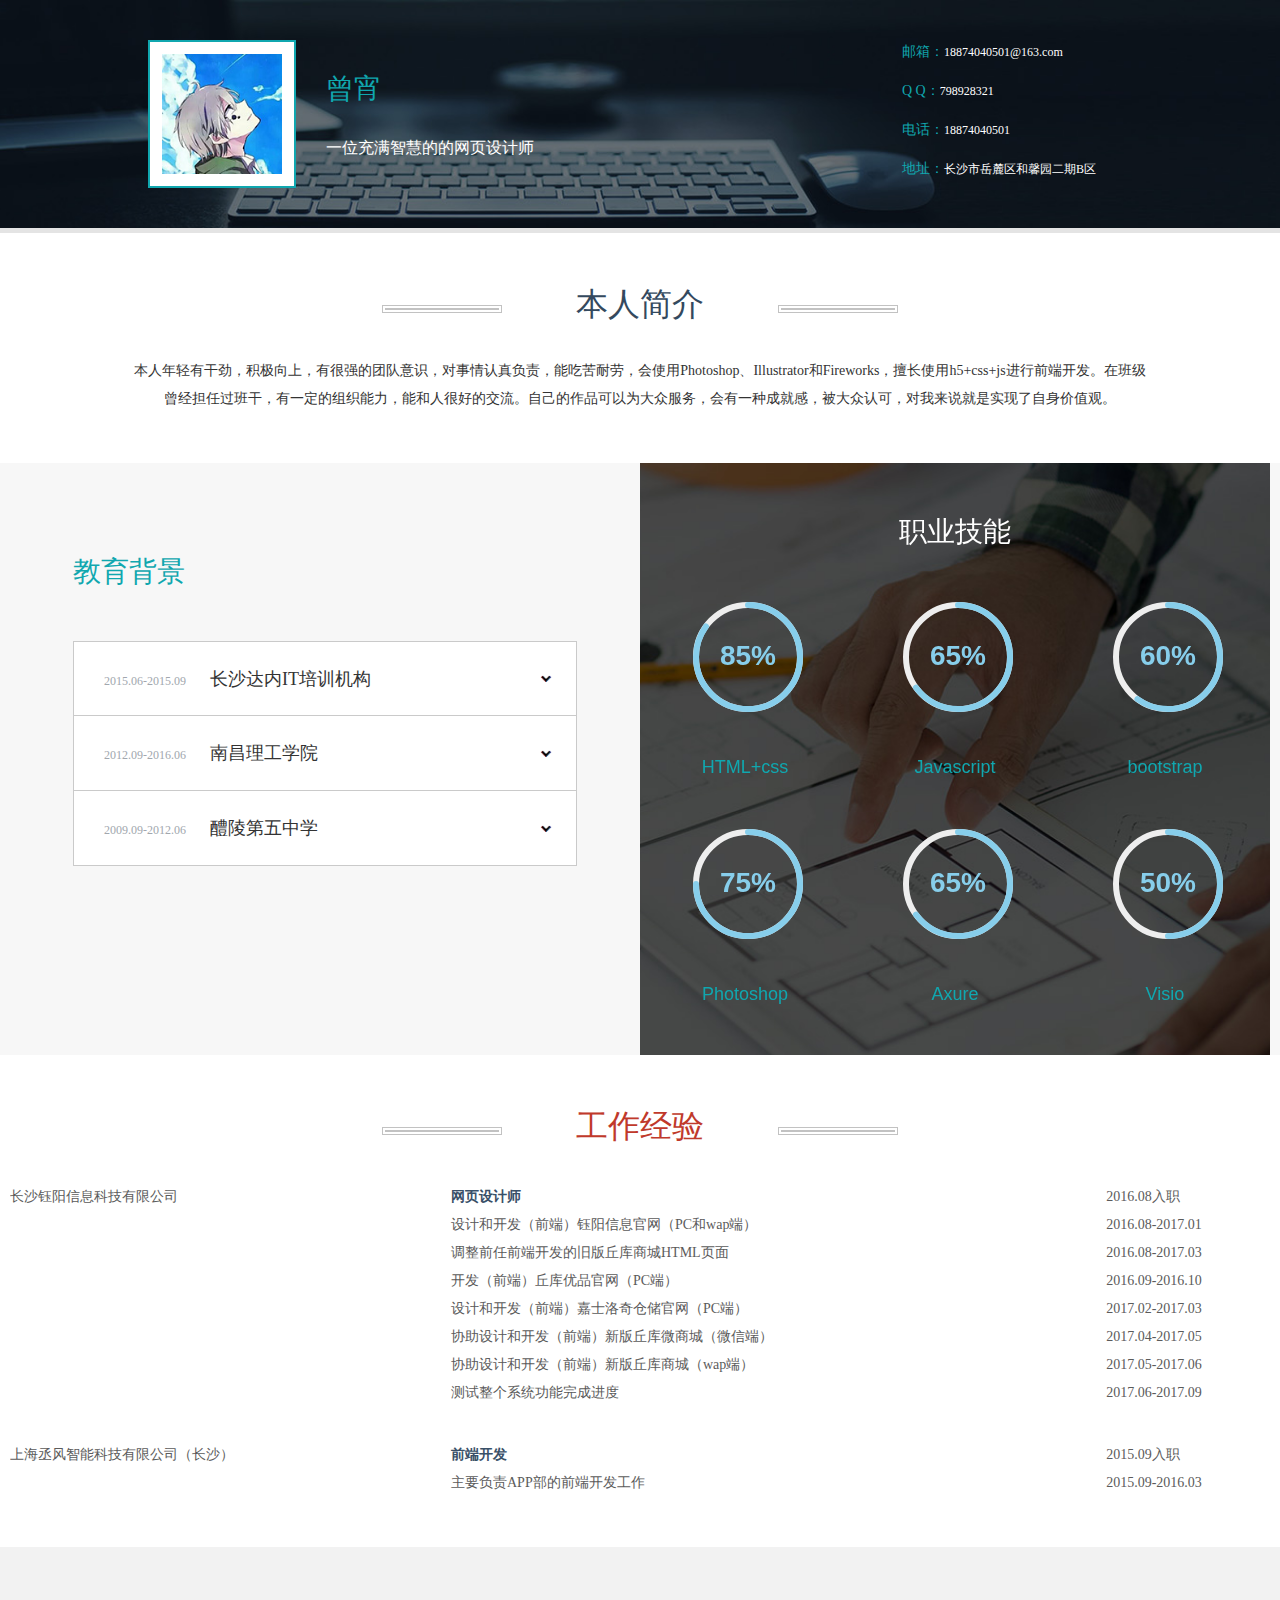
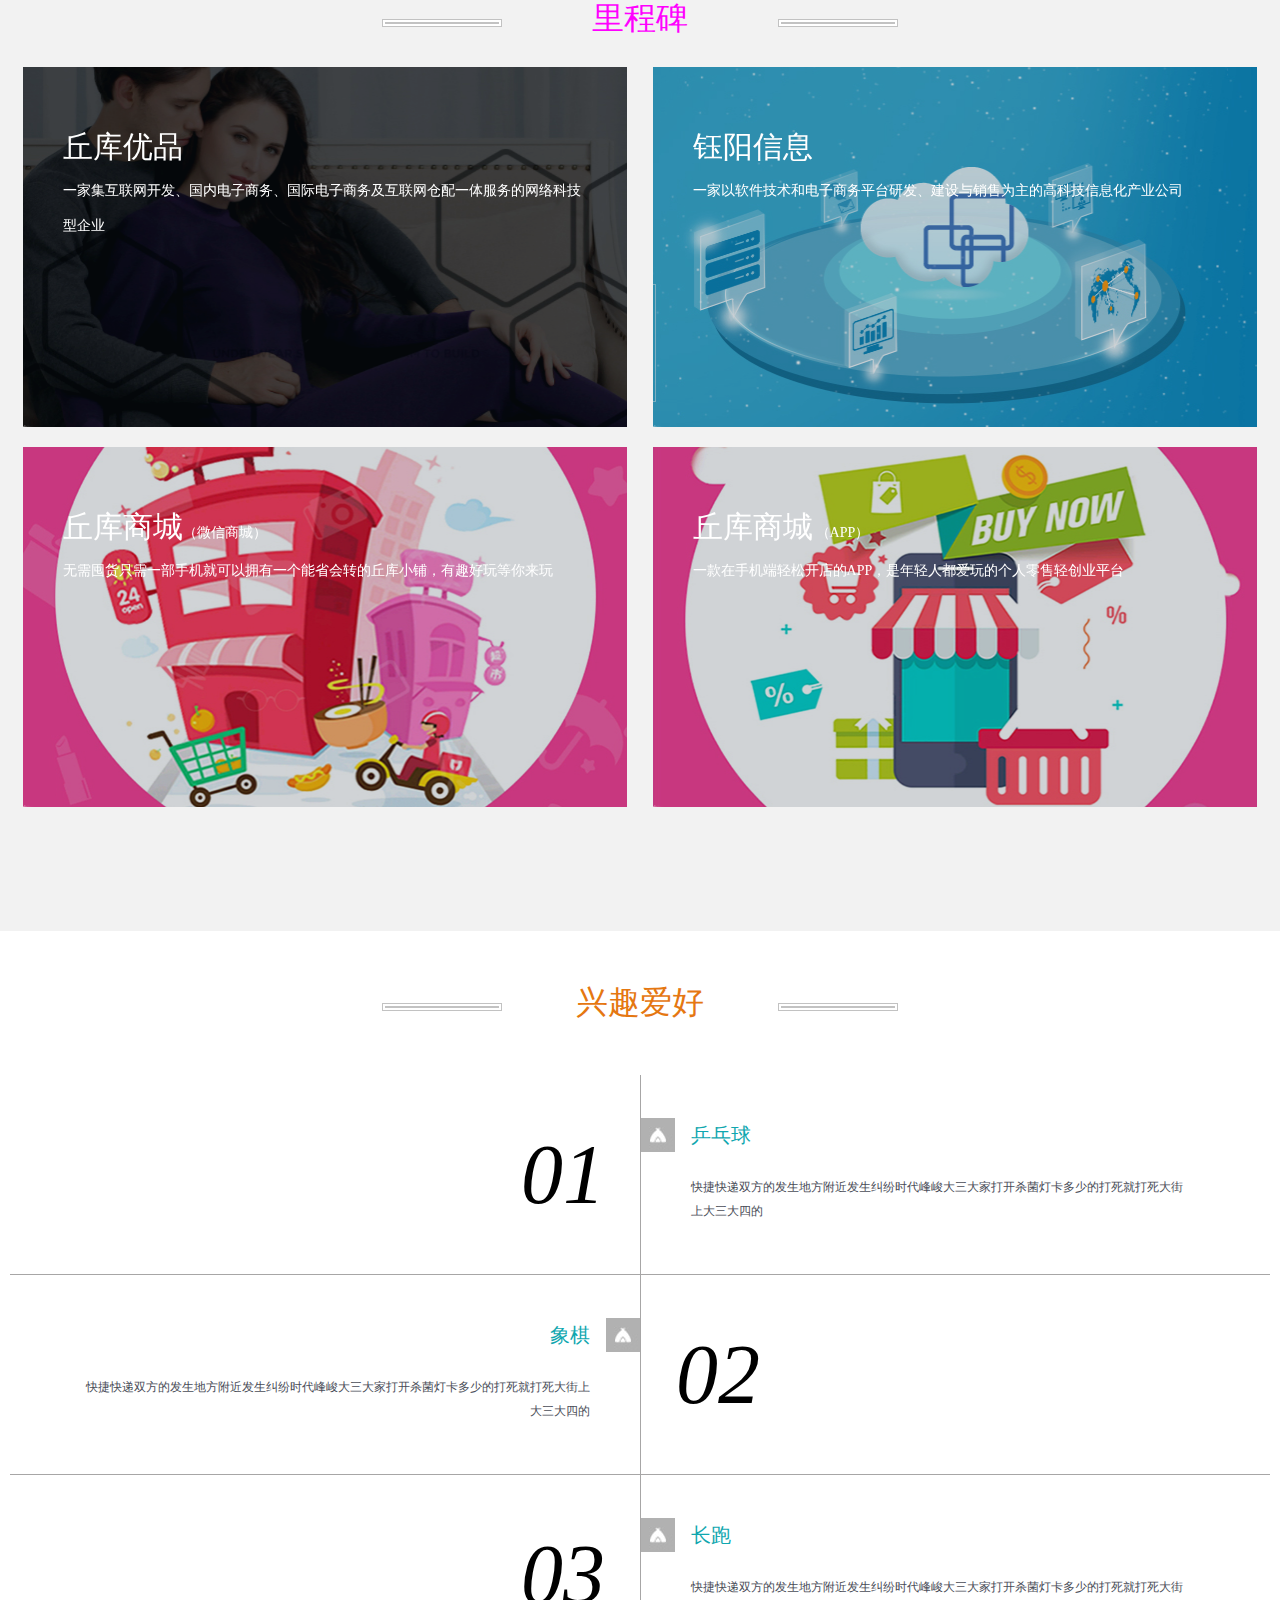
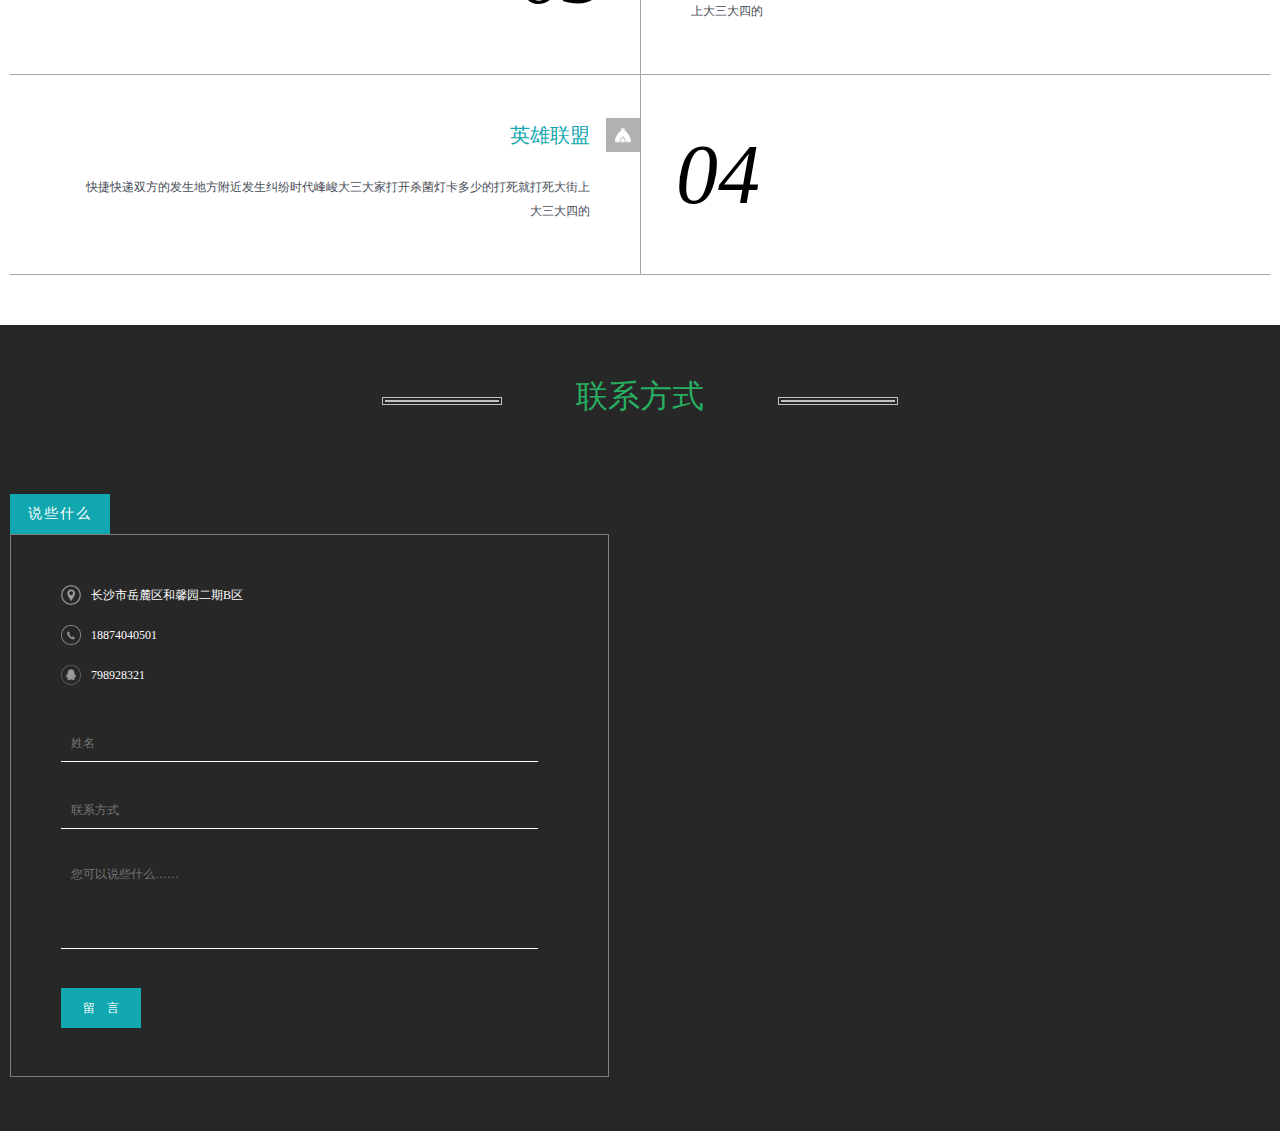
==== commit 45679dea: "添加wap端样式" ====
--- a/简历/index.html
+++ b/简历/index.html
@@ -5,6 +5,7 @@
 <!-- for-mobile-apps -->
 <meta name="viewport" content="width=device-width, initial-scale=1">
 <meta http-equiv="Content-Type" content="text/html; charset=utf-8" />
+<script src="js/flexible.min.js"></script>
 <link href="css/style.css" rel="stylesheet" type="text/css" media="all" />
 <link href="font/iconfont.css" rel="stylesheet" type="text/css" media="all" />
 </head>
@@ -30,6 +31,7 @@
                 <h6>曾宵</h6>
                 <p>一位充满智慧的的网页设计师</p>
             </div>
+            <div style="clear:both;"></div>
         </div>
         <div class="banner_right">
             <p>邮箱：<span>18874040501@163.com</span></p>
@@ -226,6 +228,7 @@
                     </p>
                 </figcaption>			
             </figure>
+            <div style="clear:both;"></div>
         </div>
     </div>
 </div>
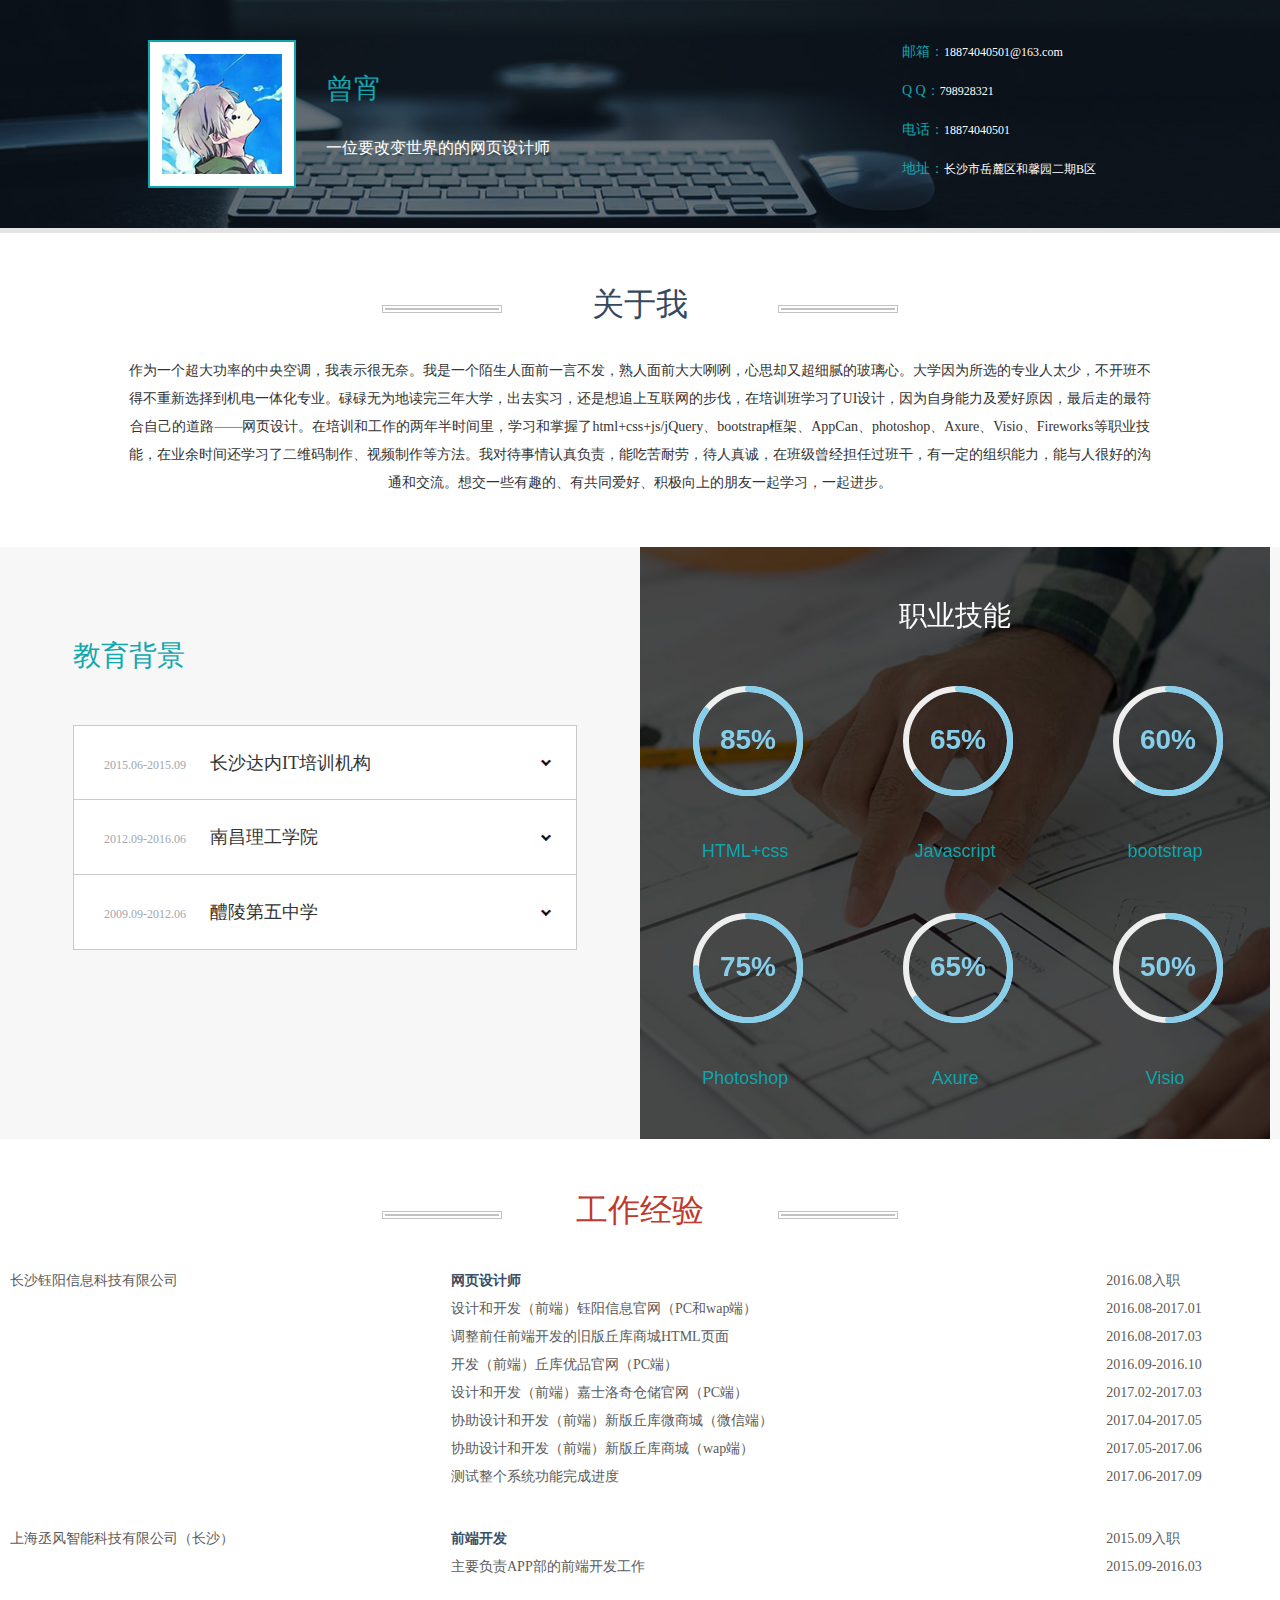
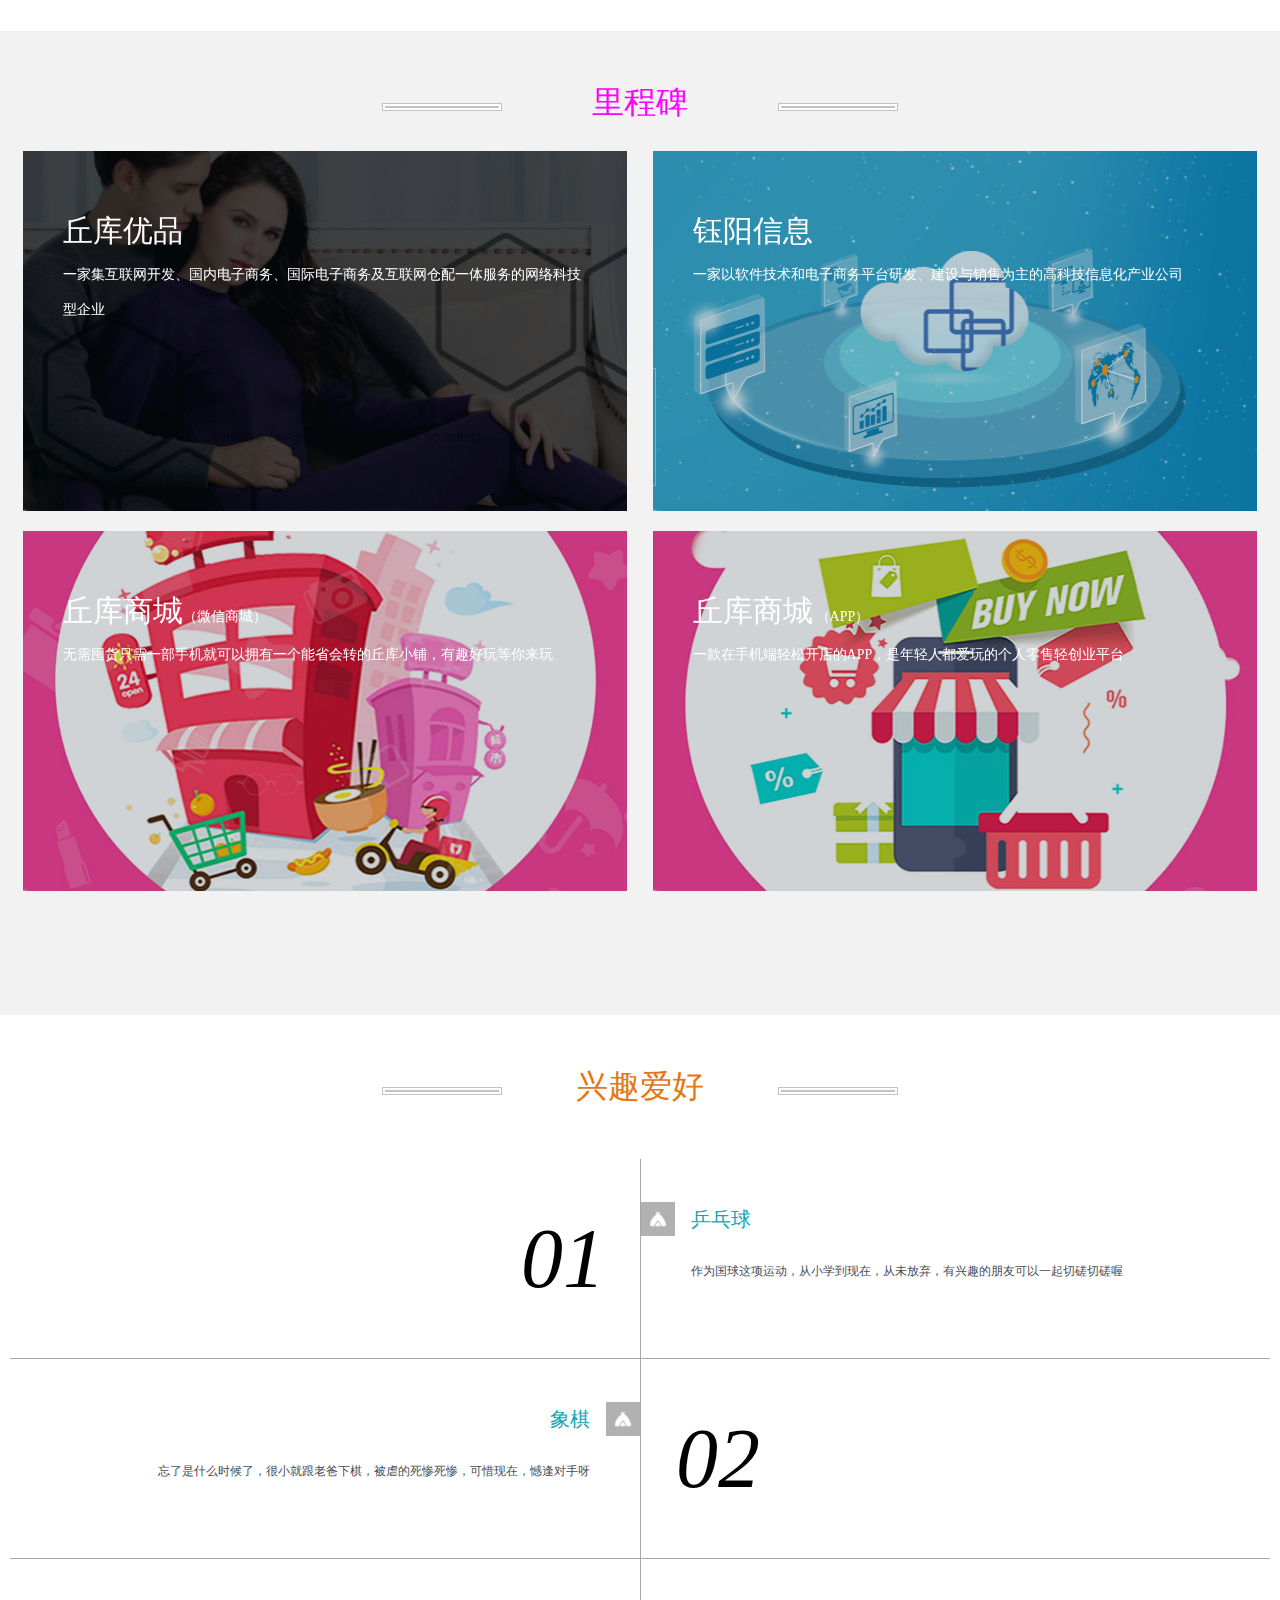
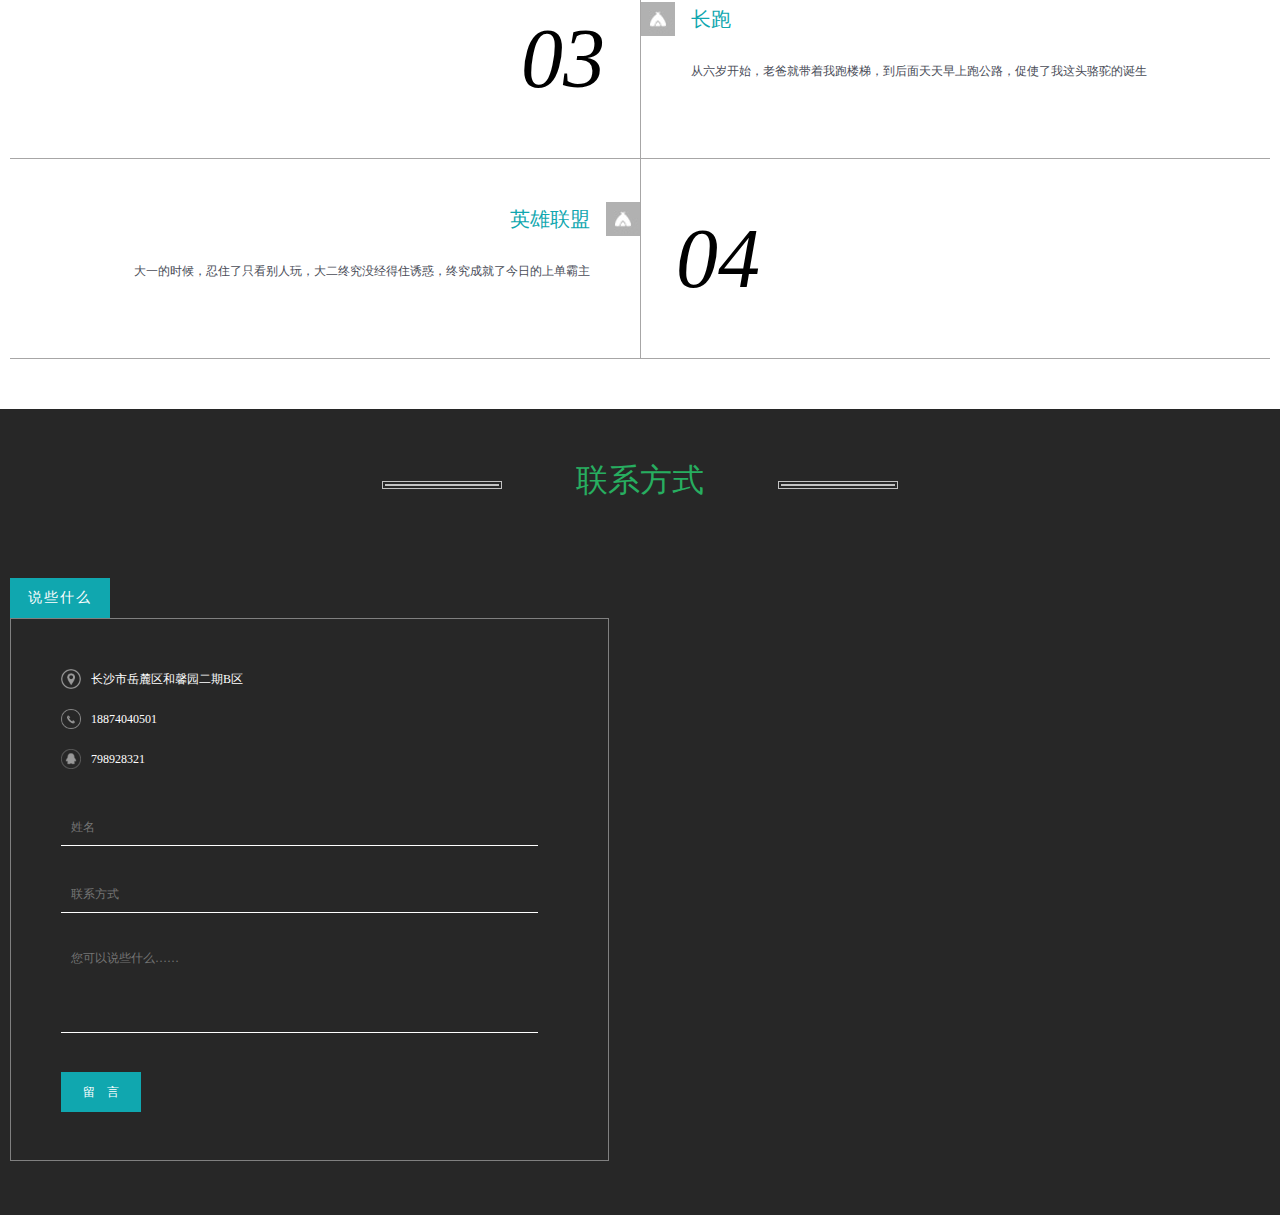
==== commit 385bdfeb: "更新文字内容" ====
--- a/简历/index.html
+++ b/简历/index.html
@@ -29,7 +29,7 @@
             <img src="images/index_head.jpg">
             <div class="banner_left_name">
                 <h6>曾宵</h6>
-                <p>一位充满智慧的的网页设计师</p>
+                <p>一位要改变世界的的网页设计师</p>
             </div>
             <div style="clear:both;"></div>
         </div>
@@ -48,8 +48,8 @@
 <!--简介开始-->
 <div id="about_us" class="about_us">
     <div class="about_us_content">
-        <h5 class="head_decorate cl_black">本人简介</h5>
-        <p>本人年轻有干劲，积极向上，有很强的团队意识，对事情认真负责，能吃苦耐劳，会使用Photoshop、Illustrator和Fireworks，擅长使用h5+css+js进行前端开发。在班级曾经担任过班干，有一定的组织能力，能和人很好的交流。自己的作品可以为大众服务，会有一种成就感，被大众认可，对我来说就是实现了自身价值观。</p>
+        <h5 class="head_decorate cl_black">关于我</h5>
+        <p> 作为一个超大功率的中央空调，我表示很无奈。我是一个陌生人面前一言不发，熟人面前大大咧咧，心思却又超细腻的玻璃心。大学因为所选的专业人太少，不开班不得不重新选择到机电一体化专业。碌碌无为地读完三年大学，出去实习，还是想追上互联网的步伐，在培训班学习了UI设计，因为自身能力及爱好原因，最后走的最符合自己的道路——网页设计。在培训和工作的两年半时间里，学习和掌握了html+css+js/jQuery、bootstrap框架、AppCan、photoshop、Axure、Visio、Fireworks等职业技能，在业余时间还学习了二维码制作、视频制作等方法。我对待事情认真负责，能吃苦耐劳，待人真诚，在班级曾经担任过班干，有一定的组织能力，能与人很好的沟通和交流。想交一些有趣的、有共同爱好、积极向上的朋友一起学习，一起进步。</p>
     </div>
 </div>
 <!--简介结束-->
@@ -274,11 +274,11 @@
             </li>
             <li>
                 <div class="pdl bgl"><span>乒乓球</span></div>
-                <p class="mgl">快捷快递双方的发生地方附近发生纠纷时代峰峻大三大家打开杀菌灯卡多少的打死就打死大街上大三大四的</p>
+                <p class="mgl">作为国球这项运动，从小学到现在，从未放弃，有兴趣的朋友可以一起切磋切磋喔</p>
             </li>
             <li>
                 <div class="pdr bgr"><span>象棋</span></div>
-                <p class="mgr">快捷快递双方的发生地方附近发生纠纷时代峰峻大三大家打开杀菌灯卡多少的打死就打死大街上大三大四的</p>
+                <p class="mgr">忘了是什么时候了，很小就跟老爸下棋，被虐的死惨死惨，可惜现在，憾逢对手呀</p>
             </li>
             <li>
                 <h6 class="textl">02</h6>
@@ -288,11 +288,11 @@
             </li>
             <li>
                 <div class="pdl bgl"><span>长跑</span></div>
-                <p class="mgl">快捷快递双方的发生地方附近发生纠纷时代峰峻大三大家打开杀菌灯卡多少的打死就打死大街上大三大四的</p>
+                <p class="mgl">从六岁开始，老爸就带着我跑楼梯，到后面天天早上跑公路，促使了我这头骆驼的诞生</p>
             </li>
             <li>
                 <div class="pdr bgr"><span>英雄联盟</span></div>
-                <p class="mgr">快捷快递双方的发生地方附近发生纠纷时代峰峻大三大家打开杀菌灯卡多少的打死就打死大街上大三大四的</p>
+                <p class="mgr">大一的时候，忍住了只看别人玩，大二终究没经得住诱惑，终究成就了今日的上单霸主</p>
             </li>
             <li>
                 <h6 class="textl">04</h6>
--- a/简历/css/style.css
+++ b/简历/css/style.css
@@ -1039,4 +1039,271 @@
     text-align: center;
     color: #fff;
     margin: 0 5px 5px 5px;
+}
+
+/*wap*/
+@media (max-width: 414px){
+.index_head{
+    padding: 5px 0;
+}
+.index_banner{
+    padding: 30px 0;
+}
+.banner_content{
+    width: 85%;
+    padding: 0;
+}
+.banner_left_name{
+    float: left;
+    margin-left: 0.2rem;
+}
+.banner_left img{
+    width: 30%;
+    height: auto;
+}
+.banner_left_name h6{
+    font-size: 24px;
+    margin-top: 0.3rem;
+}
+.banner_left_name p{
+    font-size: 14px;
+    margin-top: 0.2rem;
+}
+.banner_left{
+    float: none;
+}
+.banner_right{
+    float: none;
+    margin-top: 0.2rem;
+}
+.about_us{
+    padding: 20px 0;
+}
+.about_us_content{
+    width: 100%;
+    min-width: 320px;
+}
+.head_decorate{
+    font-size: 20px;
+}
+.head_decorate:before{
+    left: 12%;
+}
+.head_decorate:after{
+    right: 12%;
+}
+.head_decorate:before, .head_decorate:after{
+   width: 80px;
+   height: 8px;
+   top: 45%;
+   display: none;
+}
+.about_us_content p{
+    width: 90%;
+    text-align: left;
+    margin-top: 0.1rem;
+}
+.education{
+    padding-top: 20px;
+    min-height: auto;
+}
+.education_content{
+    width: 100%;
+    min-width: 320px;
+    padding: 0;
+}
+.education_left{
+    width: 100%;
+    float: none;
+    padding: 0 10px;
+}
+.education_left h6{
+    font-size: 20px;
+    margin-top: 0.1rem;
+    margin-left: 5%;
+}
+.education_left_content{
+    width: 90%;
+    margin-top: 0.2rem;
+    margin-bottom: 20px;
+}
+.education_left_content li span{
+    height: 50px;
+}
+.education_left_content li span strong{
+    padding-left: 10px;
+    line-height: 50px;
+}
+.education_left_content li span em{
+    padding-left: 20px;
+    line-height: 50px;
+    font-size:14px;
+}
+.education_right{
+    width: 100%;
+    float: none;
+    min-height: auto;
+    padding: 20px 0;
+}
+.education_right_content{
+    width: 100%;
+}
+.education_right_content h6{
+    margin-top: 0.1rem;
+    margin-bottom: 0.3rem;
+}
+.education_right_content li div canvas{
+    width: 100% !important; 
+    height: auto !important;
+}
+.education_right_content h6{
+    font-size: 20px;
+}
+.education_right_content li p{
+    font-size: 14px;
+    margin: 10px 0;
+}
+.experience{
+    padding: 20px 0;
+}
+.experience_content{
+    width:100%;
+    min-width: 320px;
+}
+.firm_experience h6{
+    font-weight: 600;
+    color: #395068;
+}
+.position_style{
+    font-weight: 500;
+}
+.firm_experience{
+    margin-top: 0.2rem;
+}
+.milestone{
+    padding: 20px 0;
+}
+.milestone_content{
+    width: 100%;
+    min-width: 320px;
+}
+.grid{
+    width: 100%;
+    padding: 0;
+    margin-top: 0.2rem;
+}
+.grid figure{
+    width: 100%;
+    margin: 0.1rem 0;
+}
+.grid figure figcaption{
+    padding: 0.4rem;
+}
+figure.effect-winston h2{
+    font-size: 18px;
+    line-height: 36px;
+}
+.grid figure h2 span{
+    padding-top: 0.2rem;
+}
+figure.effect-winston p{
+    padding: 0 0.2rem 0.2rem 0;
+}
+.favorite{
+    padding-top: 20px;
+    padding-bottom: 0;
+}
+.favorite_content{
+    width: 100%;
+    min-width: 320px;
+    padding: 0;
+}
+.favorite_content ul{
+    width: 100%;
+    padding-top: 0.2rem;
+}
+.favorite_content ul li{
+    height: 160px;
+}
+.favorite_content ul li:nth-child(1), .favorite_content ul li:nth-child(4), .favorite_content ul li:nth-child(5), .favorite_content ul li:nth-child(8){
+    width: 40%;
+}
+.favorite_content ul li:nth-child(2), .favorite_content ul li:nth-child(3), .favorite_content ul li:nth-child(6), .favorite_content ul li:nth-child(7){
+    width: 60%;
+}
+.favorite_content ul li div{
+    margin-top: 0.2rem;
+    font-size: 16px;
+}
+.favorite_content ul li h6{
+    line-height: 160px;
+}
+.favorite_content ul li p{
+    width: 70%;
+    margin-top: 0.1rem;
+    font-size: 12px;
+}
+.textr{
+    padding-right: 10px;
+}
+.textl{
+    padding-left: 10px;
+}
+.contact{
+    padding: 20px 0;
+}
+.contact_content{
+    width: 100%;
+    min-width: 320px;
+}
+.head_decorata:before, .head_decorata:after{
+    display: none;
+}
+.contact_content ul{
+    margin-top: 0.2rem;
+}
+.contact_content ul li{
+    width: 100%;
+    float: none;
+    overflow: hidden;
+}
+.contact_frame{
+    width: 100%;
+    height: auto;
+}
+.contact_frame strong{
+    margin-bottom: 35px;
+}
+.contact_content ul li iframe, .contact_content ul li iframe div{
+    width: 100% !important;
+    height: auto;
+    display: none;
+}
+.cover_content{
+    width: 100%;
+    min-width: 320px;
+    padding: 0;
+}
+.app_downloadimg{
+    display: none;
+    float: none;
+}
+.app_downloadSlogan{
+    width: 80%;
+    margin: 0 auto;
+    float: none;
+    margin-top: 30%;
+}
+.app_downloadSlogan img:first-child{
+    width: 80%;
+    margin: 0.2rem auto;
+}
+.app_downloadSlogan img:last-child{
+    width: 60%;
+    margin: 0.5rem auto;
+}
+.close_cover{
+    width: 36px;
+    height: 36px;
+}
 }--- a/简历/font/iconfont.css
+++ b/简历/font/iconfont.css
@@ -27,6 +27,23 @@
   font-style:normal;
   -webkit-font-smoothing: antialiased;
   -moz-osx-font-smoothing: grayscale;
+}
+@media (max-width: 414px){
+  .iconfonta {
+  font-family:"iconfont" !important;
+  font-size:16px;
+  font-style:normal;
+  -webkit-font-smoothing: antialiased;
+  -moz-osx-font-smoothing: grayscale;
+}
+.iconfonte{
+  font-family:"iconfont" !important;
+  font-size:36px;
+  font-style:normal;
+  -webkit-font-smoothing: antialiased;
+  -moz-osx-font-smoothing: grayscale;
+}
+
 }
 .icon-dayin:before { content: "\e629"; }
 
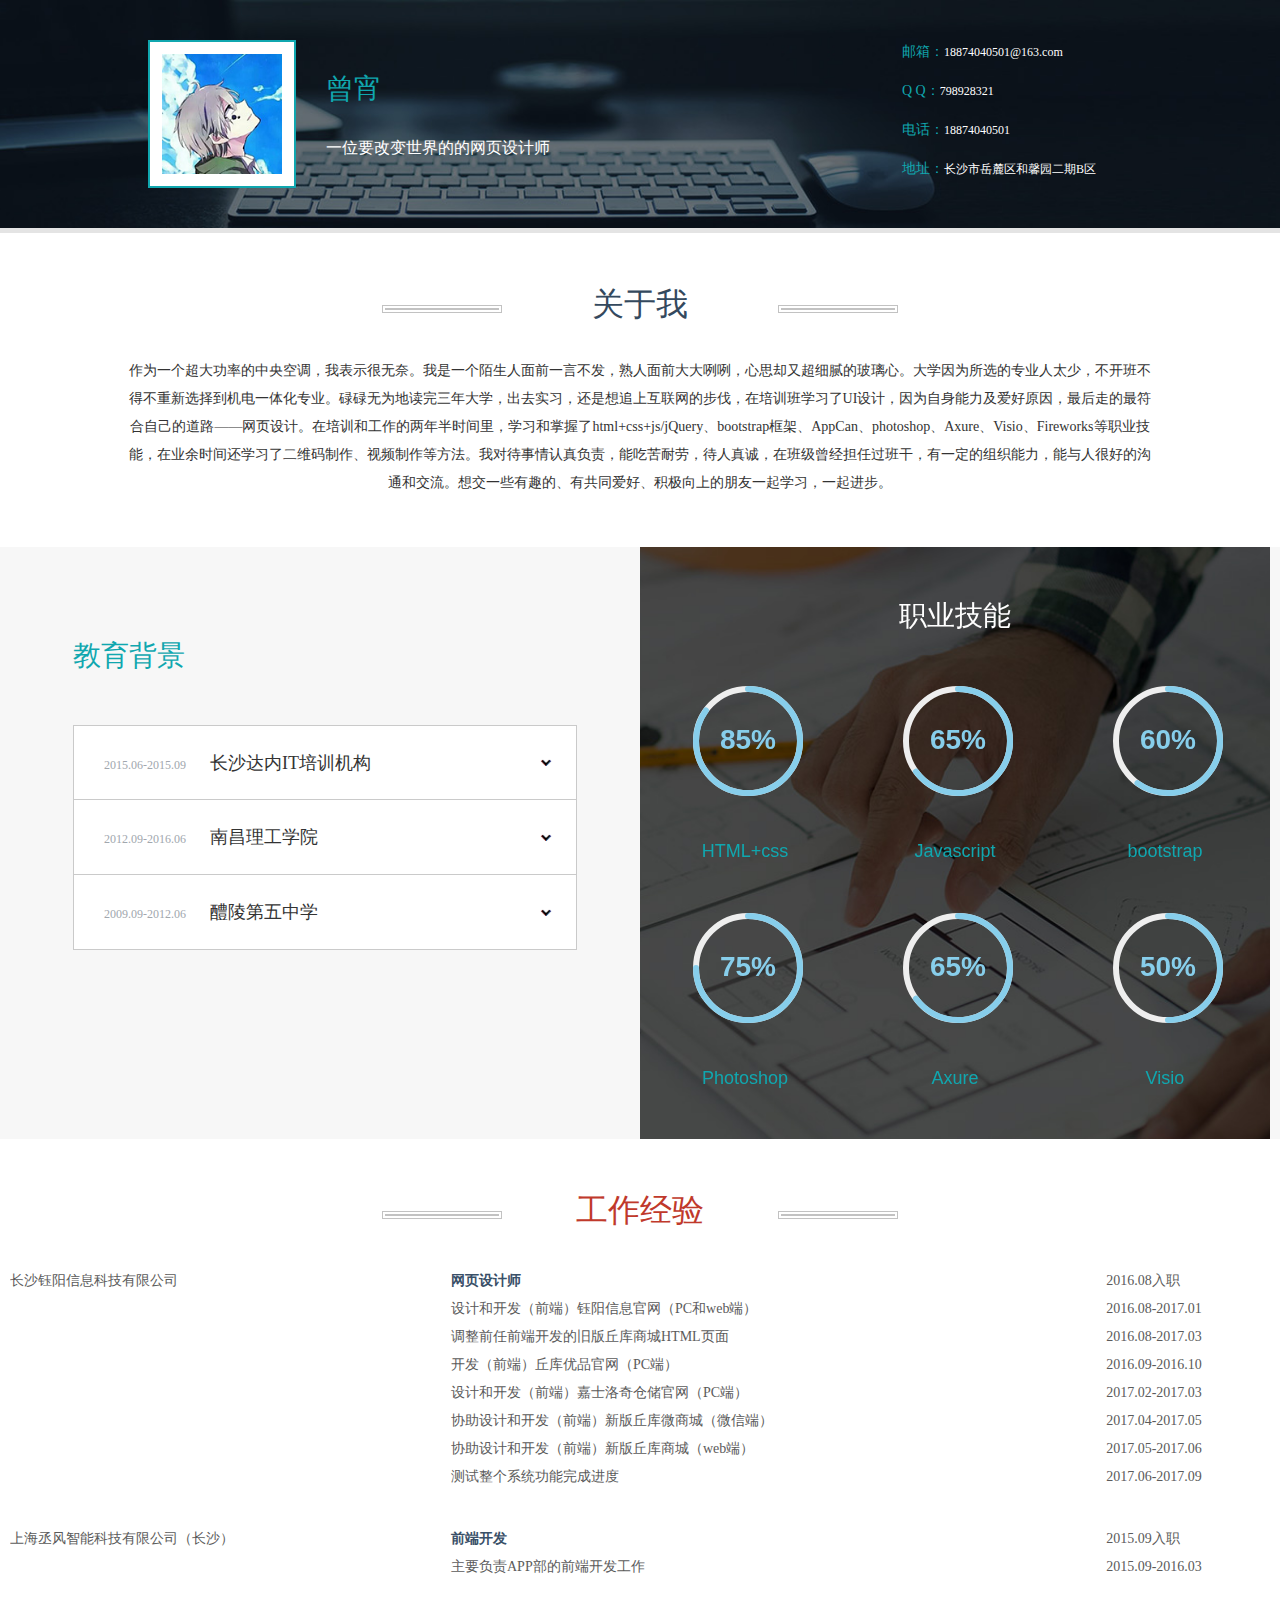
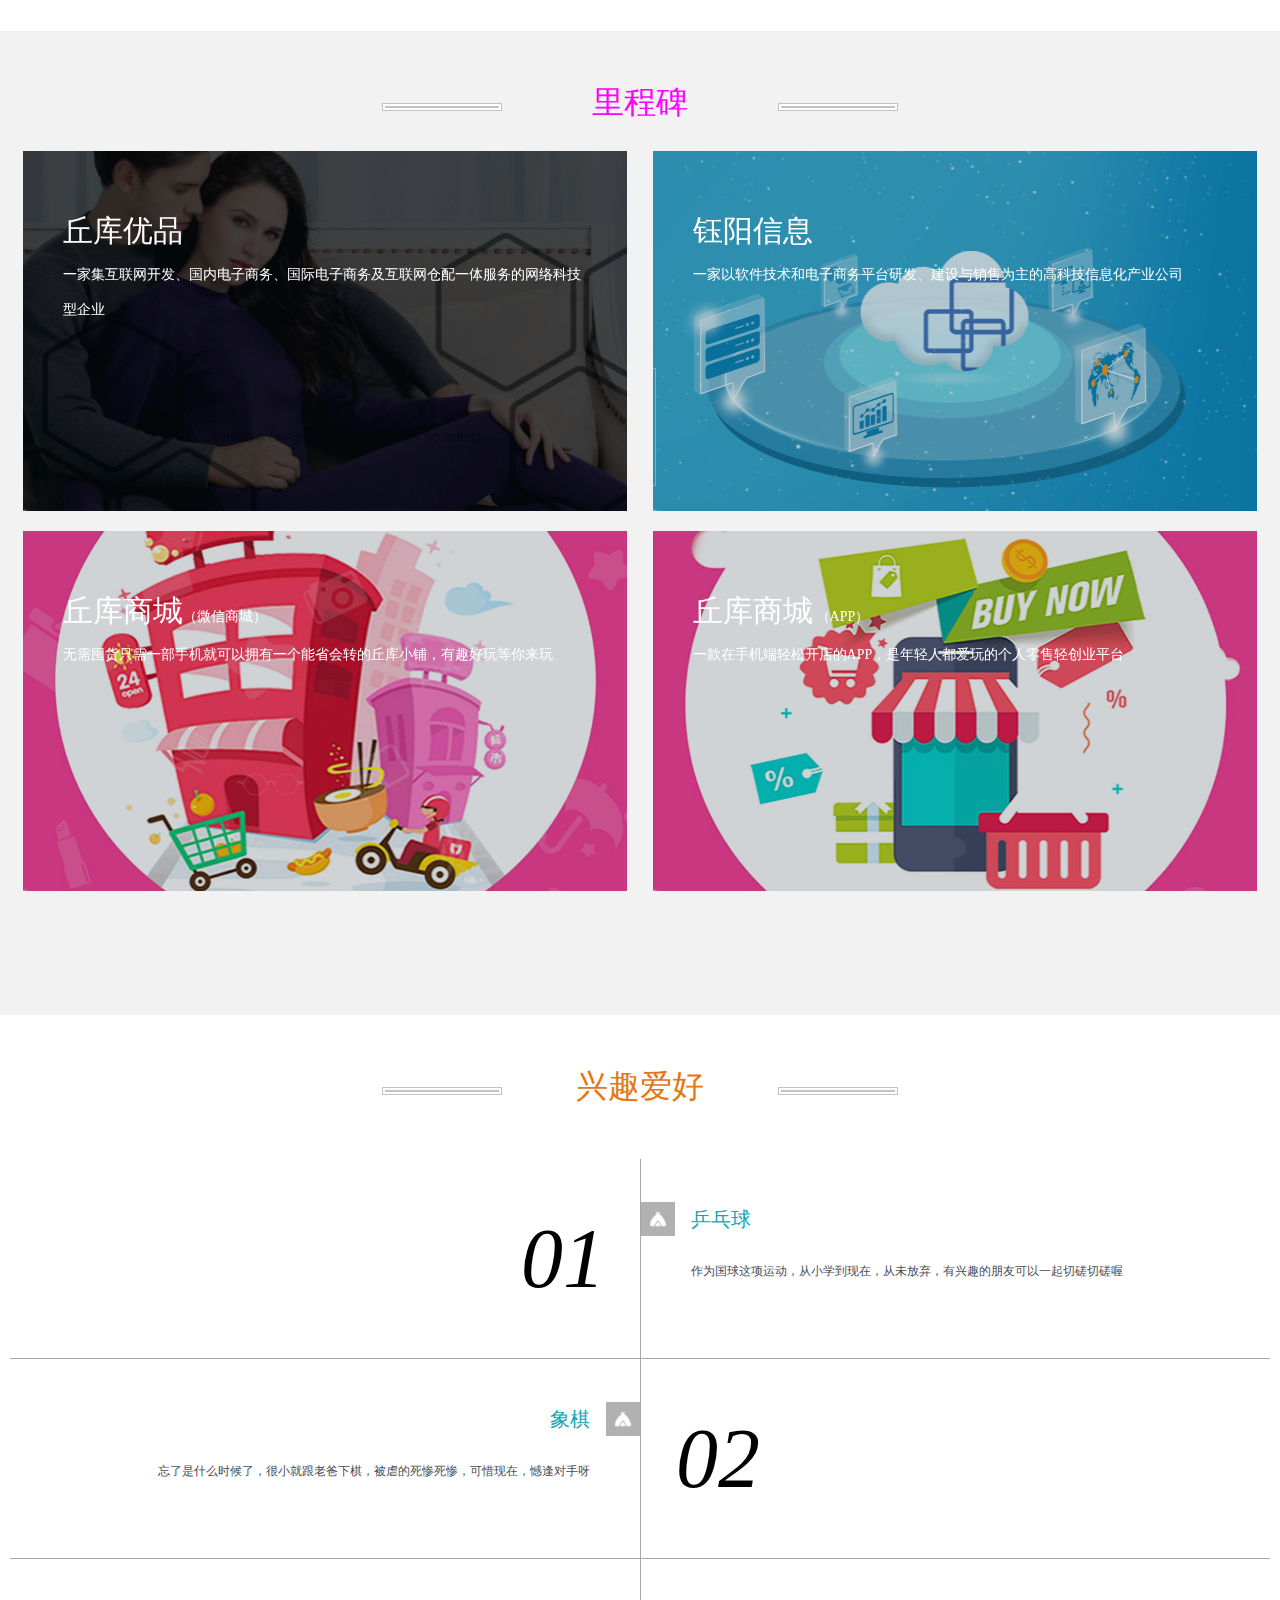
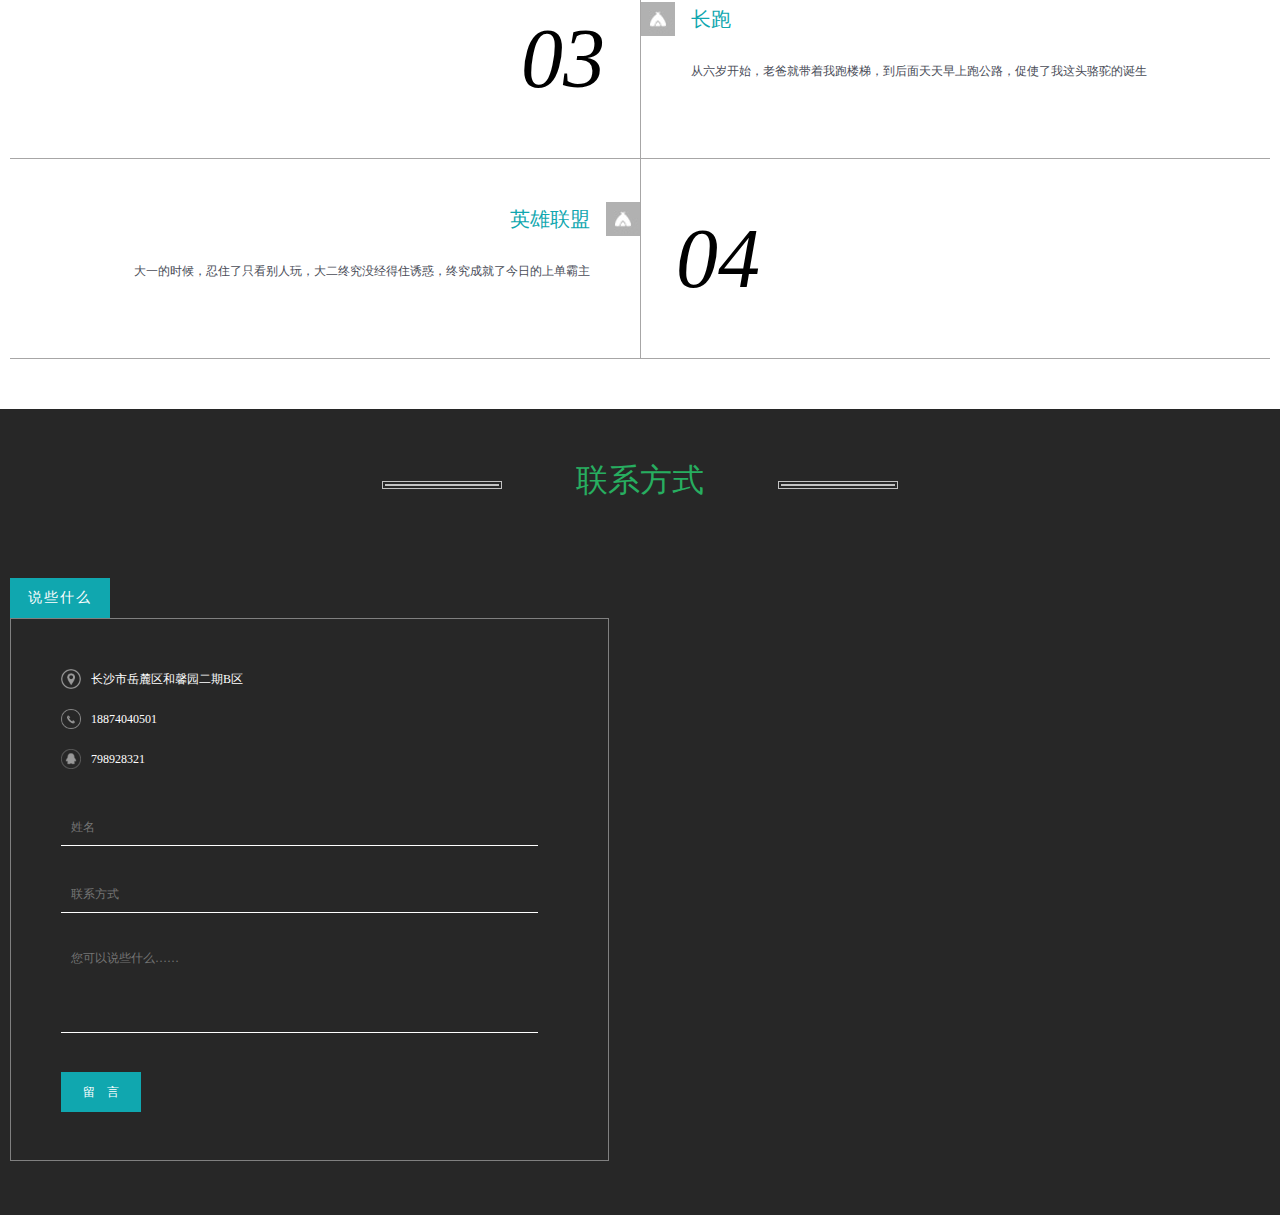
==== commit 5d629c29: "更新index" ====
--- a/简历/index.html
+++ b/简历/index.html
@@ -1,7 +1,7 @@
 <!DOCTYPE html>
 <html>
 <head>
-<title>个人简历-曾宵</title>
+<title>曾宵</title>
 <!-- for-mobile-apps -->
 <meta name="viewport" content="width=device-width, initial-scale=1">
 <meta http-equiv="Content-Type" content="text/html; charset=utf-8" />
@@ -128,7 +128,7 @@
             <div class="experience_substance">
                 <p class="position_style">网页设计师</p>
                 <span>2016.08入职</span>
-                <p>设计和开发（前端）钰阳信息官网（PC和wap端）</p>
+                <p>设计和开发（前端）钰阳信息官网（PC和web端）</p>
                 <span>2016.08-2017.01</span>
                 <p>调整前任前端开发的旧版丘库商城HTML页面</p>
                 <span>2016.08-2017.03</span>
@@ -138,7 +138,7 @@
                 <span>2017.02-2017.03</span>
                 <p>协助设计和开发（前端）新版丘库微商城（微信端）</p>
                 <span>2017.04-2017.05</span>
-                <p>协助设计和开发（前端）新版丘库商城（wap端）</p>
+                <p>协助设计和开发（前端）新版丘库商城（web端）</p>
                 <span>2017.05-2017.06</span>
                 <p>测试整个系统功能完成进度</p>
                 <span>2017.06-2017.09</span>
--- a/简历/css/style.css
+++ b/简历/css/style.css
@@ -1102,6 +1102,7 @@
     width: 90%;
     text-align: left;
     margin-top: 0.1rem;
+    text-indent:2em;
 }
 .education{
     padding-top: 20px;
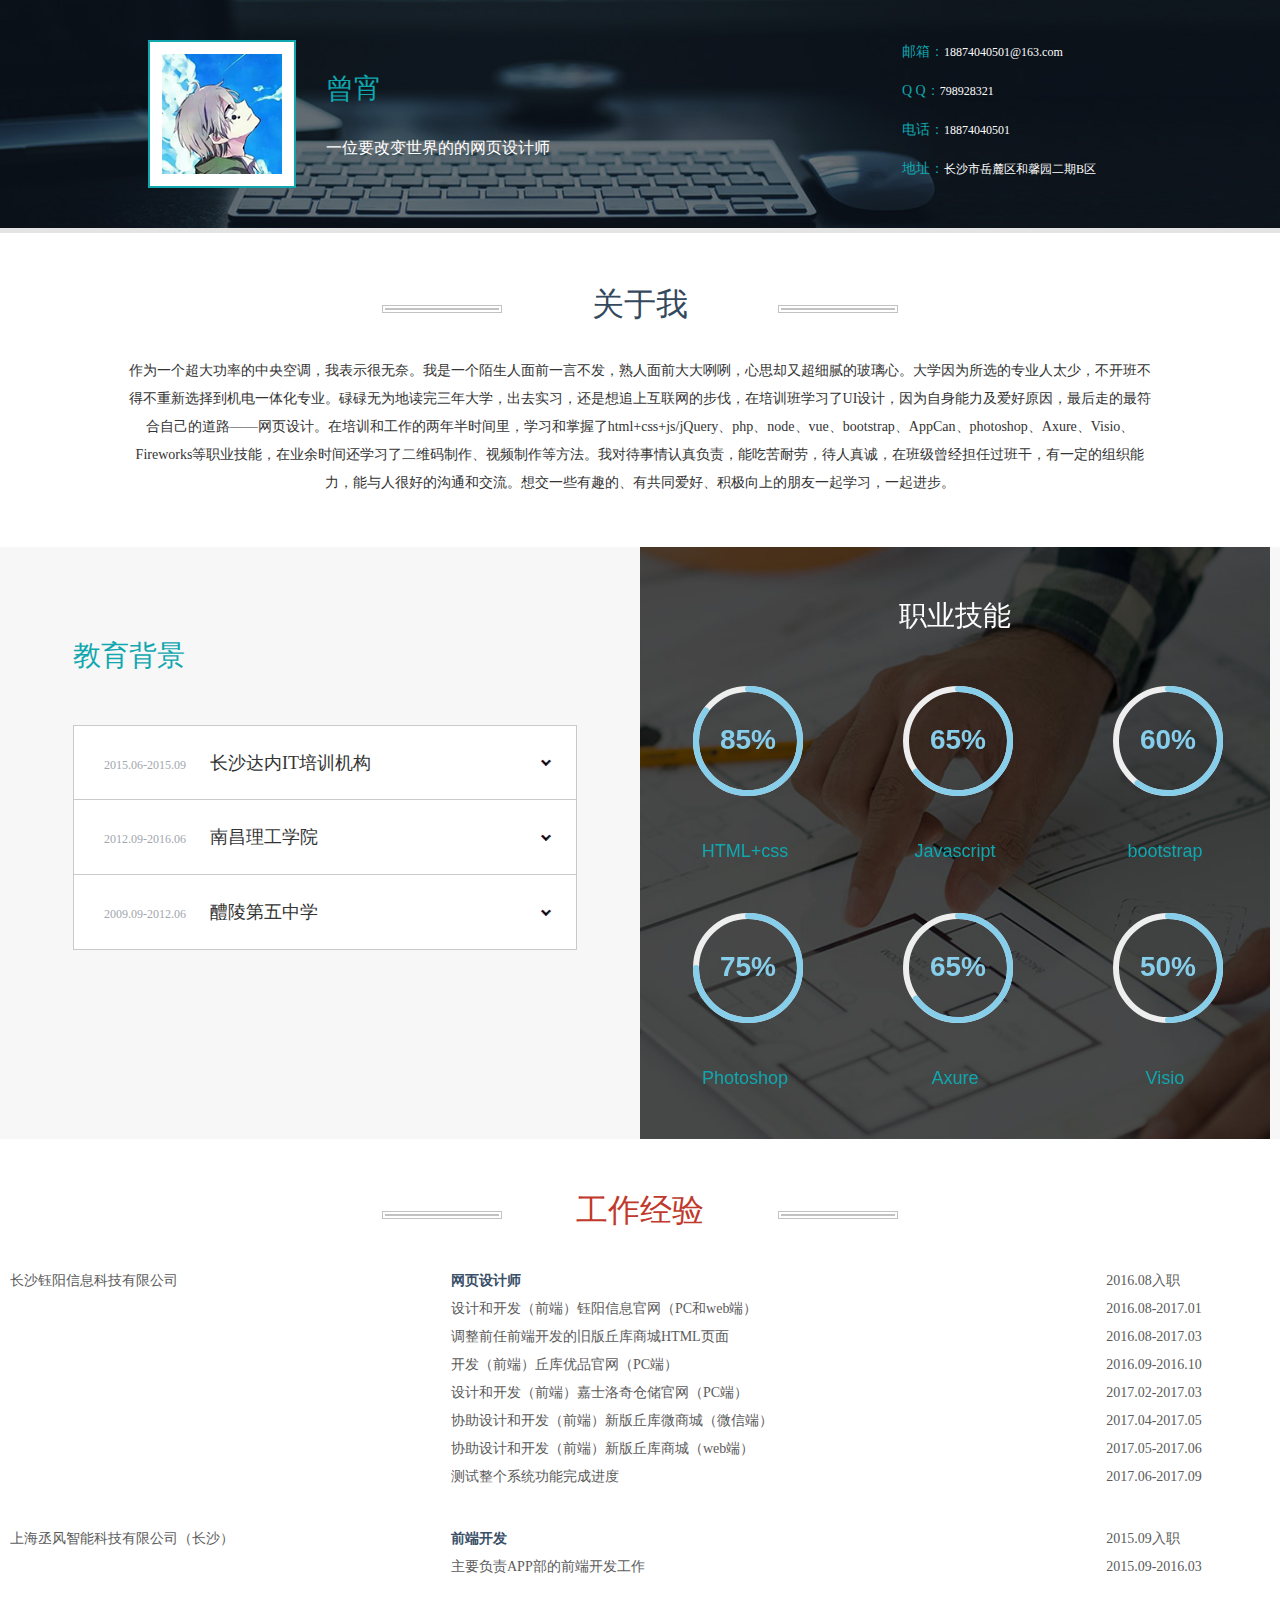
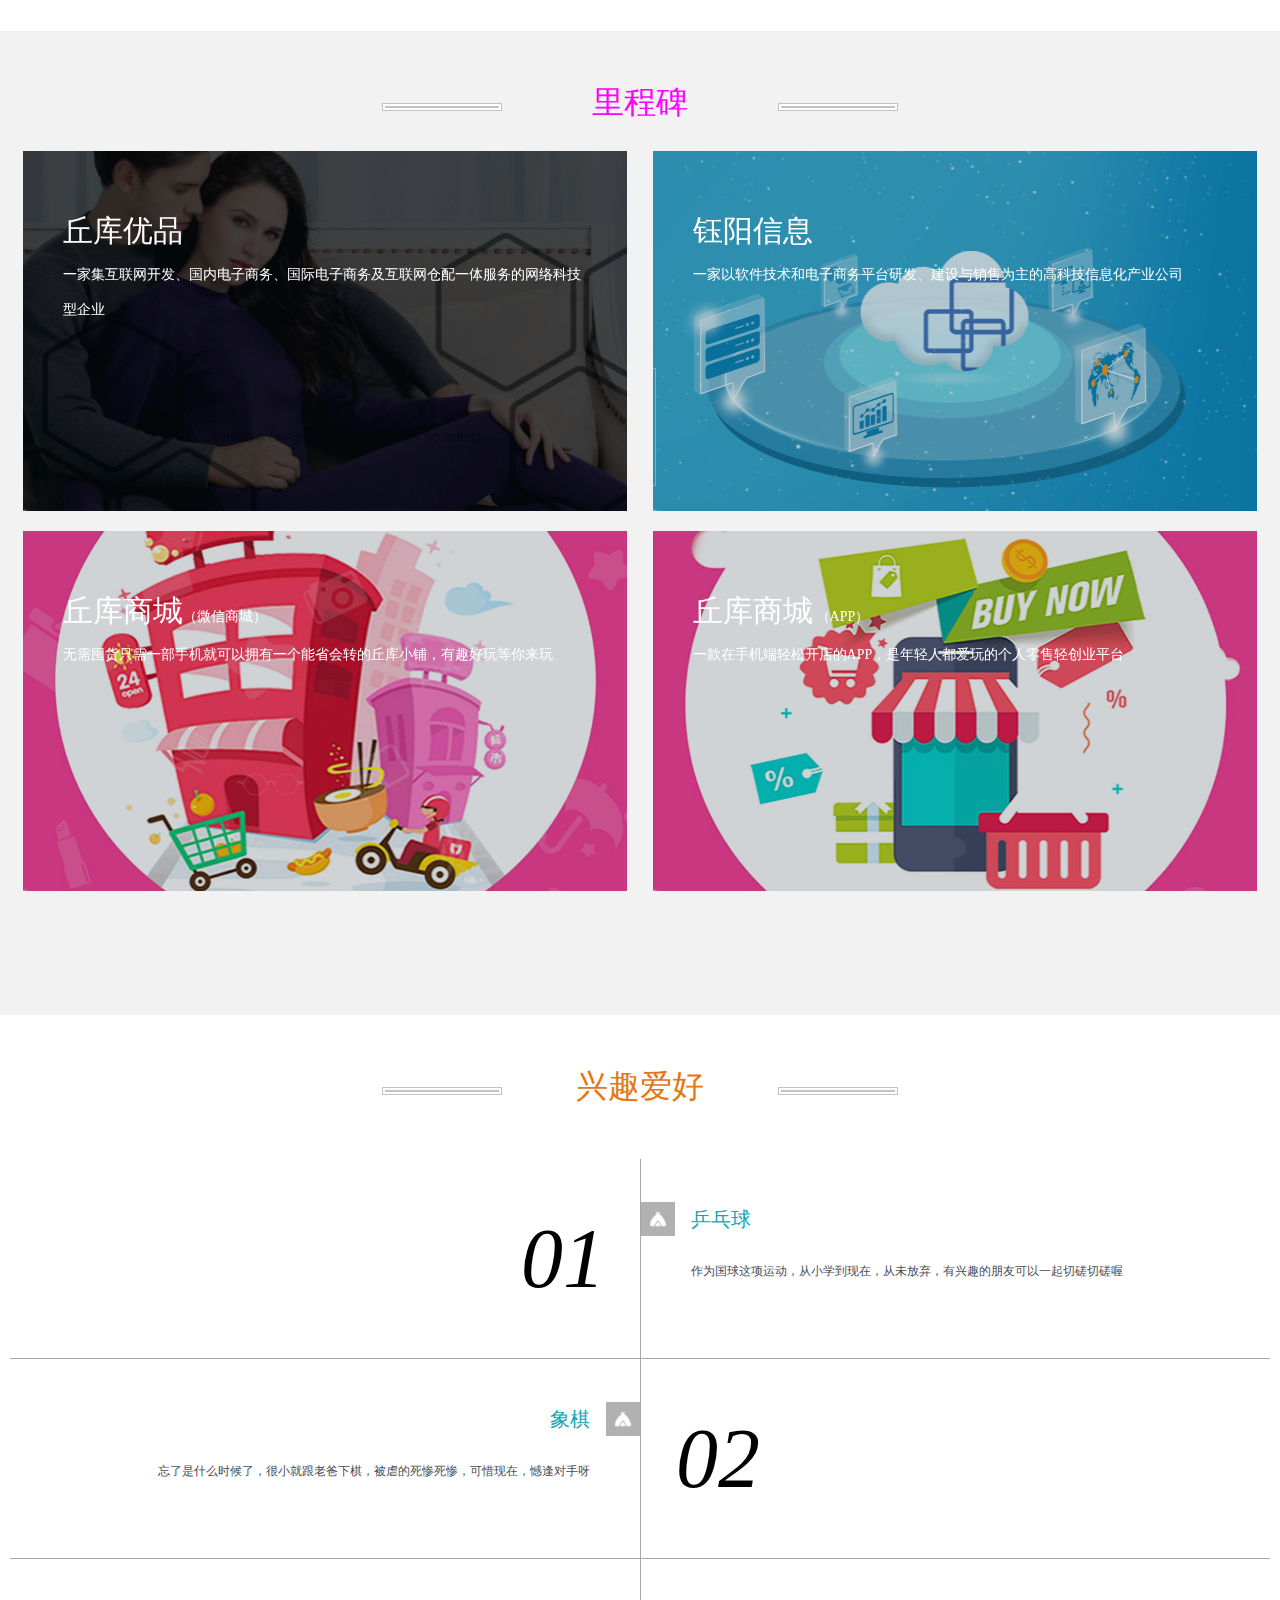
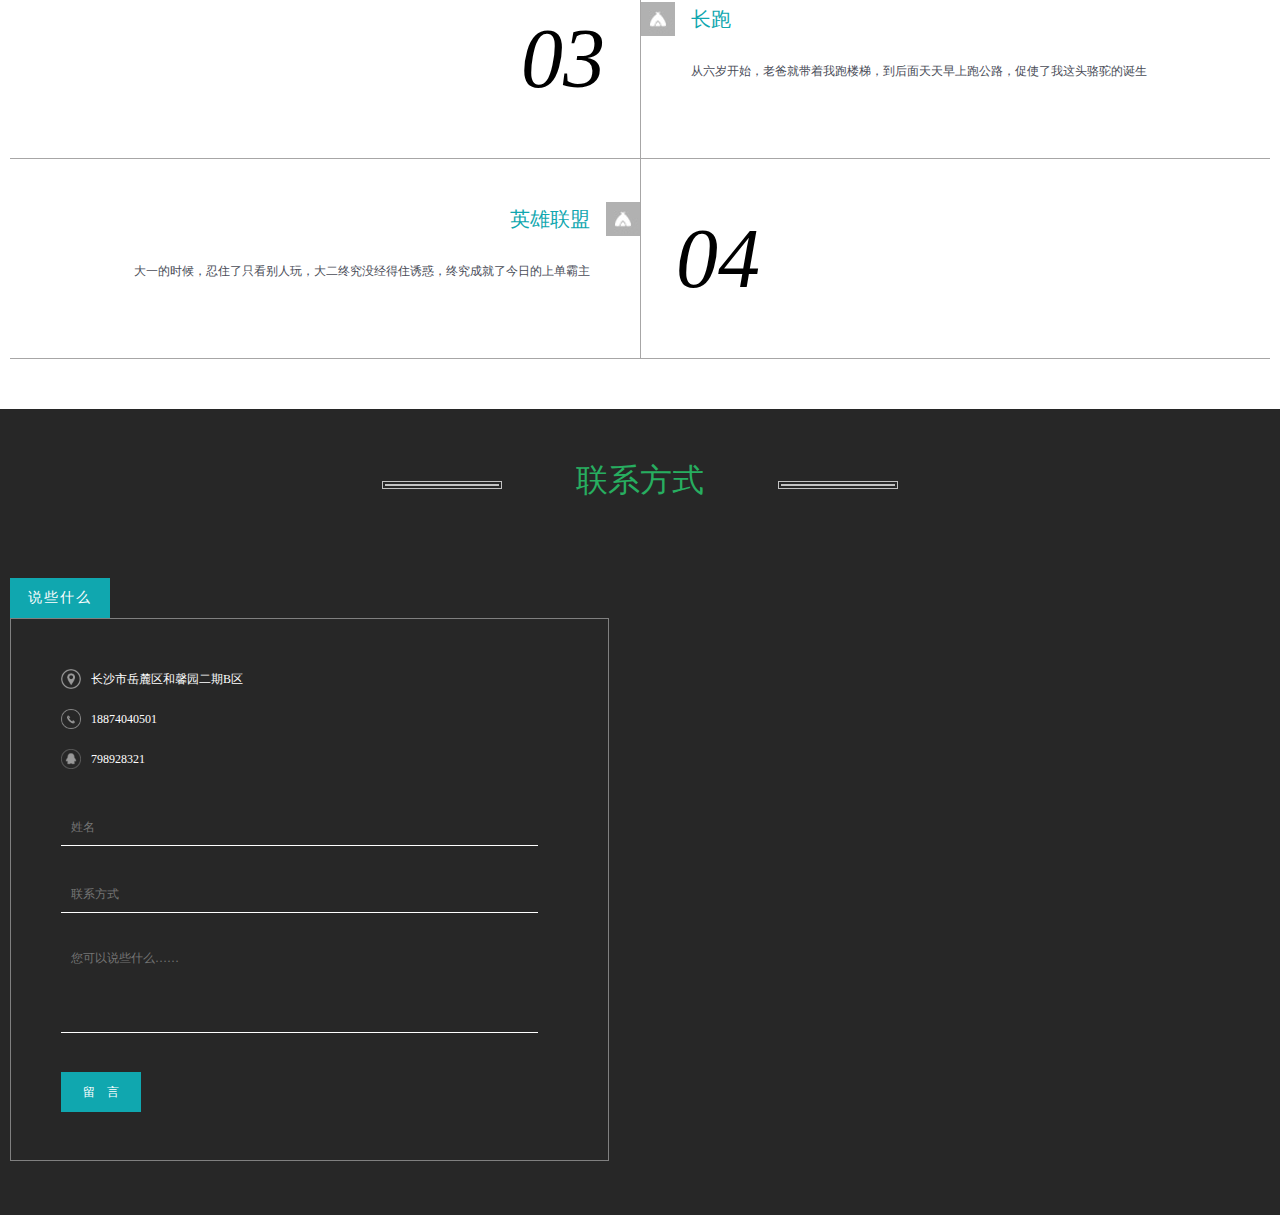
==== commit 9e5c165c: "Update index.html" ====
--- a/简历/index.html
+++ b/简历/index.html
@@ -49,7 +49,7 @@
 <div id="about_us" class="about_us">
     <div class="about_us_content">
         <h5 class="head_decorate cl_black">关于我</h5>
-        <p> 作为一个超大功率的中央空调，我表示很无奈。我是一个陌生人面前一言不发，熟人面前大大咧咧，心思却又超细腻的玻璃心。大学因为所选的专业人太少，不开班不得不重新选择到机电一体化专业。碌碌无为地读完三年大学，出去实习，还是想追上互联网的步伐，在培训班学习了UI设计，因为自身能力及爱好原因，最后走的最符合自己的道路——网页设计。在培训和工作的两年半时间里，学习和掌握了html+css+js/jQuery、bootstrap框架、AppCan、photoshop、Axure、Visio、Fireworks等职业技能，在业余时间还学习了二维码制作、视频制作等方法。我对待事情认真负责，能吃苦耐劳，待人真诚，在班级曾经担任过班干，有一定的组织能力，能与人很好的沟通和交流。想交一些有趣的、有共同爱好、积极向上的朋友一起学习，一起进步。</p>
+        <p> 作为一个超大功率的中央空调，我表示很无奈。我是一个陌生人面前一言不发，熟人面前大大咧咧，心思却又超细腻的玻璃心。大学因为所选的专业人太少，不开班不得不重新选择到机电一体化专业。碌碌无为地读完三年大学，出去实习，还是想追上互联网的步伐，在培训班学习了UI设计，因为自身能力及爱好原因，最后走的最符合自己的道路——网页设计。在培训和工作的两年半时间里，学习和掌握了html+css+js/jQuery、php、node、vue、bootstrap、AppCan、photoshop、Axure、Visio、Fireworks等职业技能，在业余时间还学习了二维码制作、视频制作等方法。我对待事情认真负责，能吃苦耐劳，待人真诚，在班级曾经担任过班干，有一定的组织能力，能与人很好的沟通和交流。想交一些有趣的、有共同爱好、积极向上的朋友一起学习，一起进步。</p>
     </div>
 </div>
 <!--简介结束-->
@@ -356,4 +356,4 @@
 <script type="text/javascript" src="js/skill.js"></script>
 <script type="text/javascript" src="js/index.js"></script>
 </body>
-</html>+</html>
